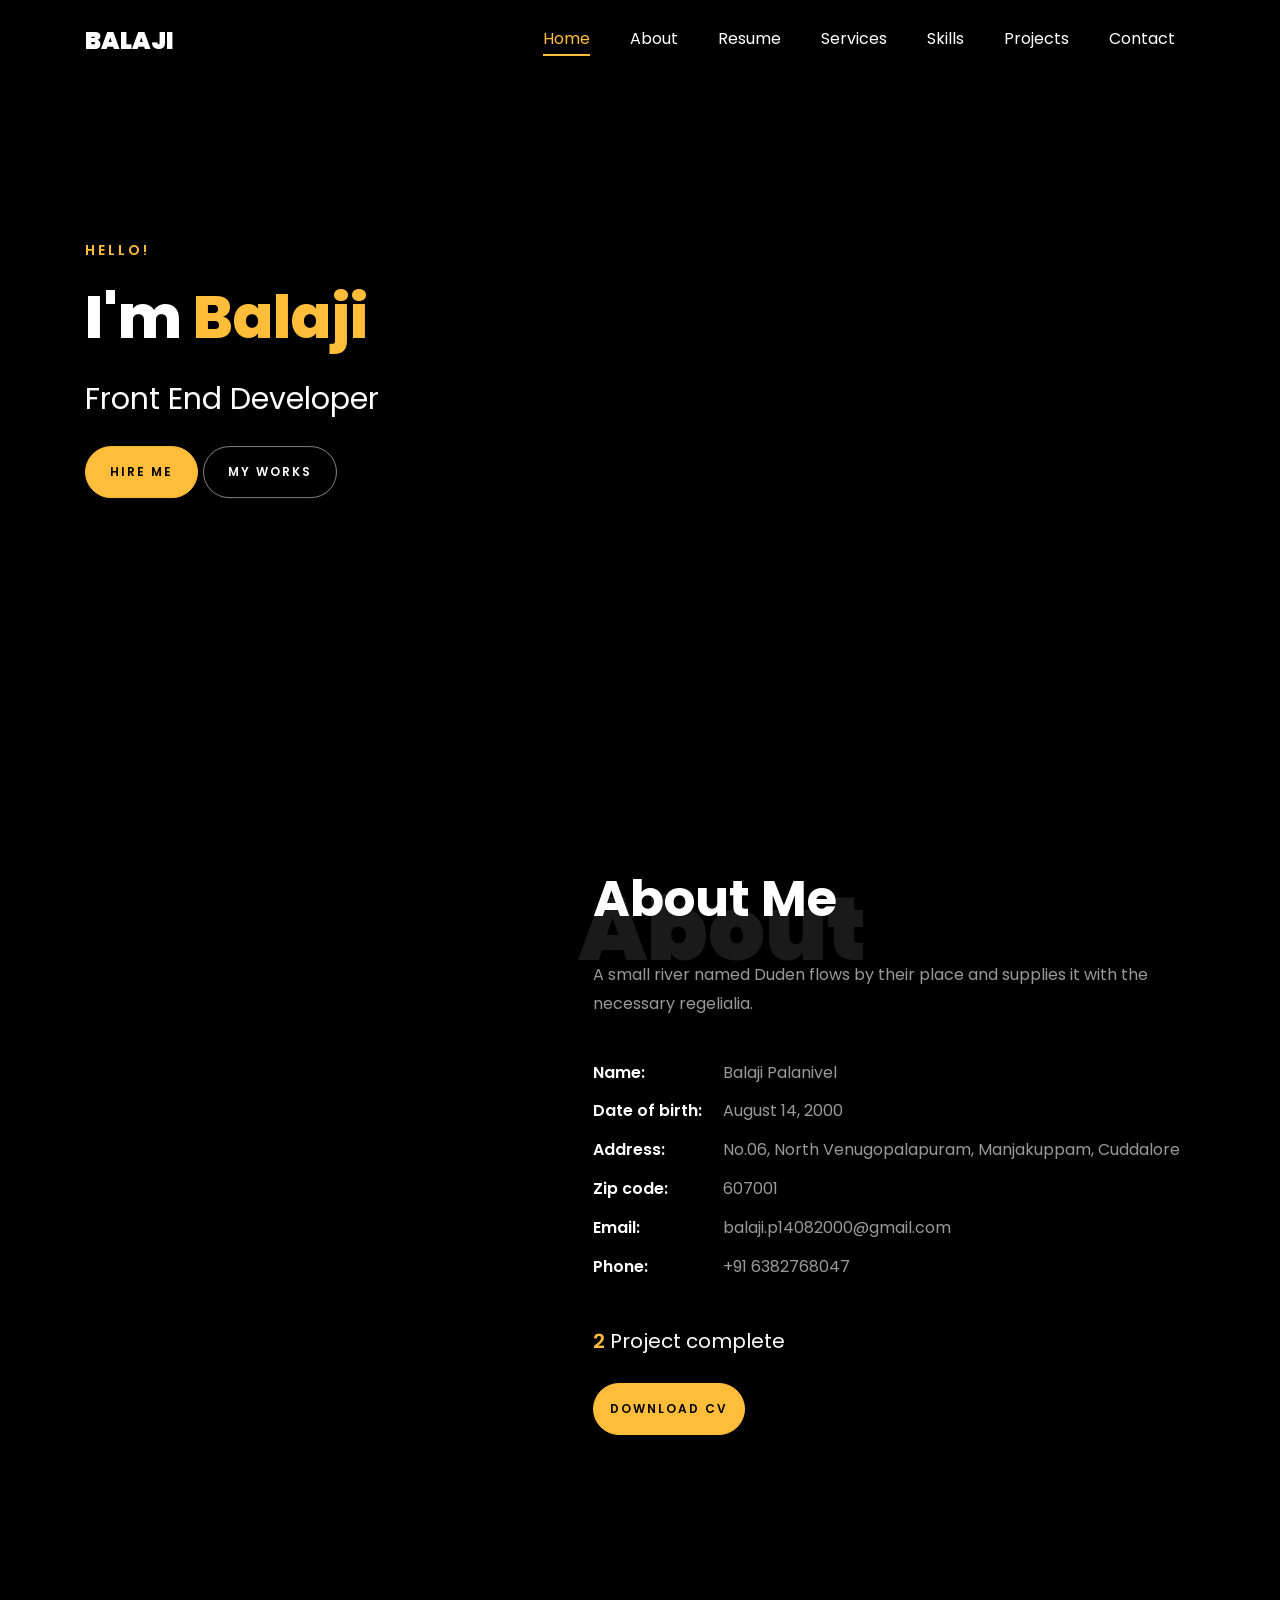
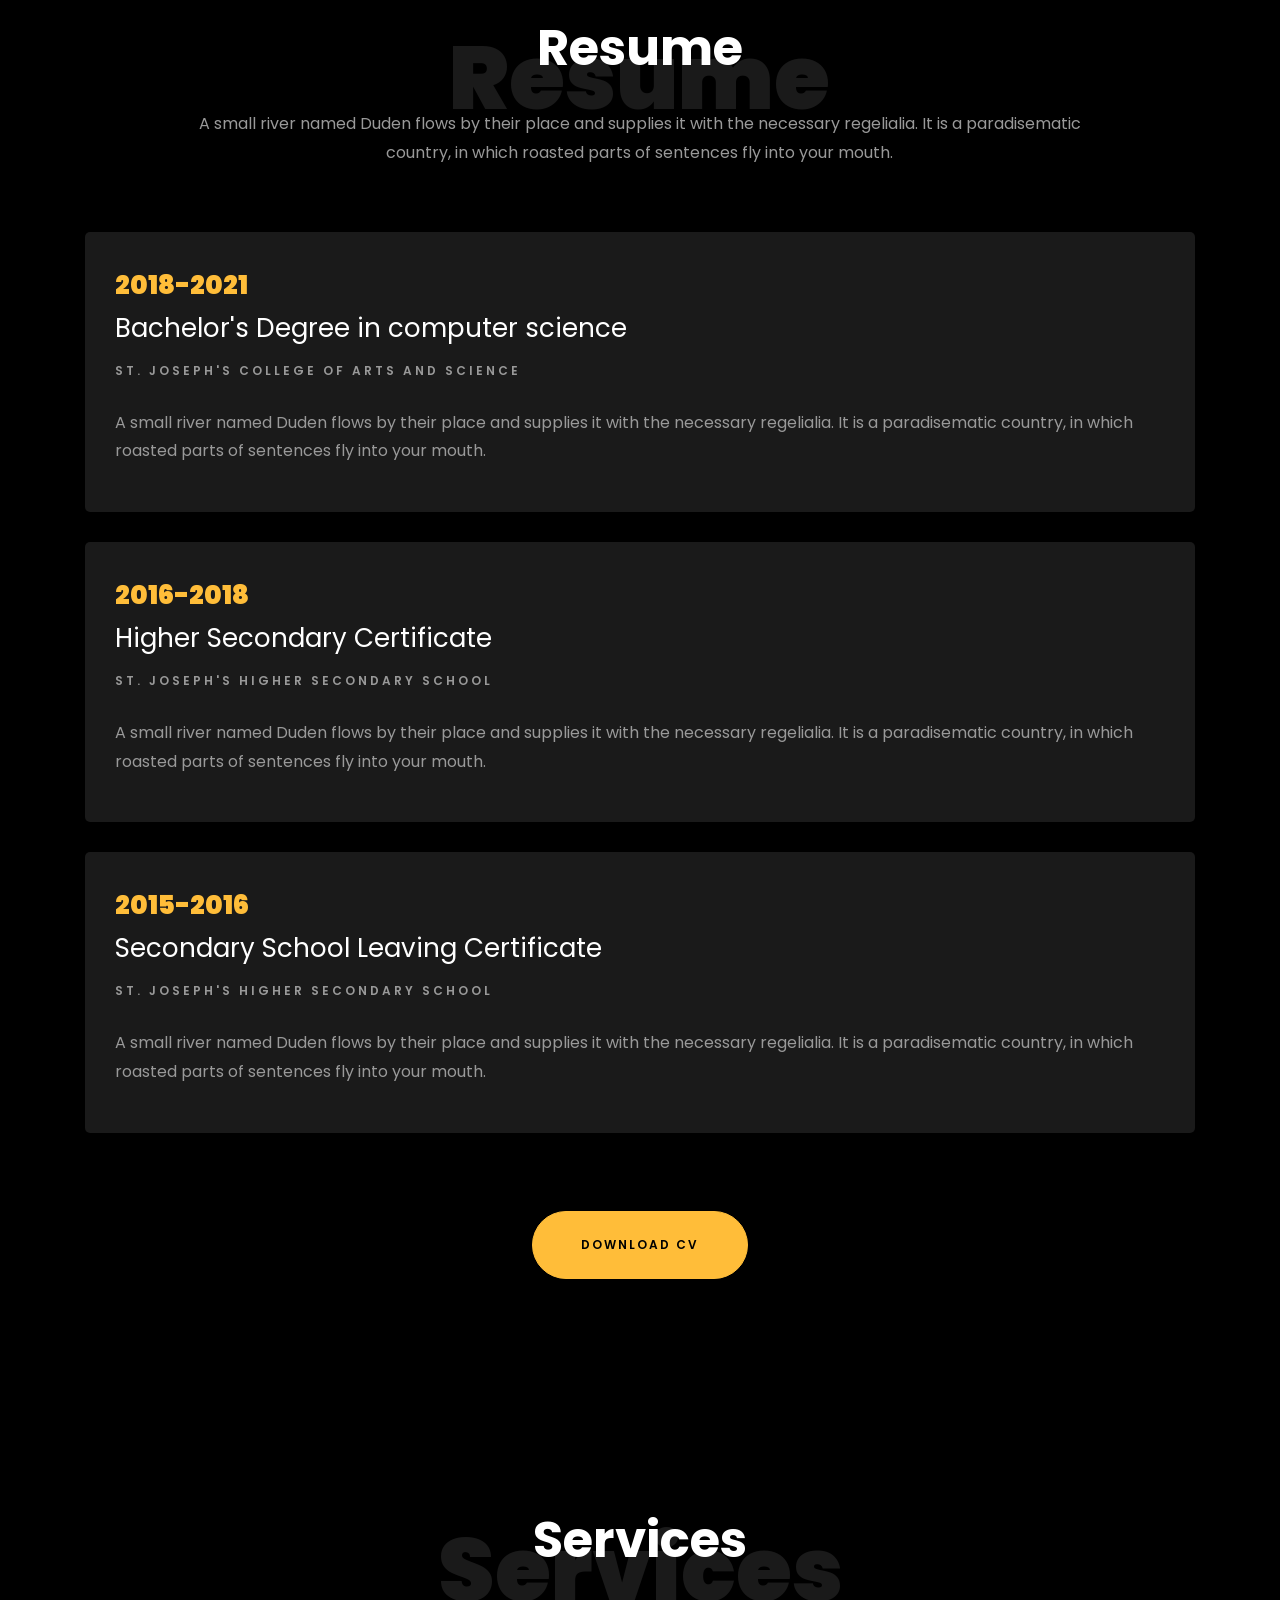
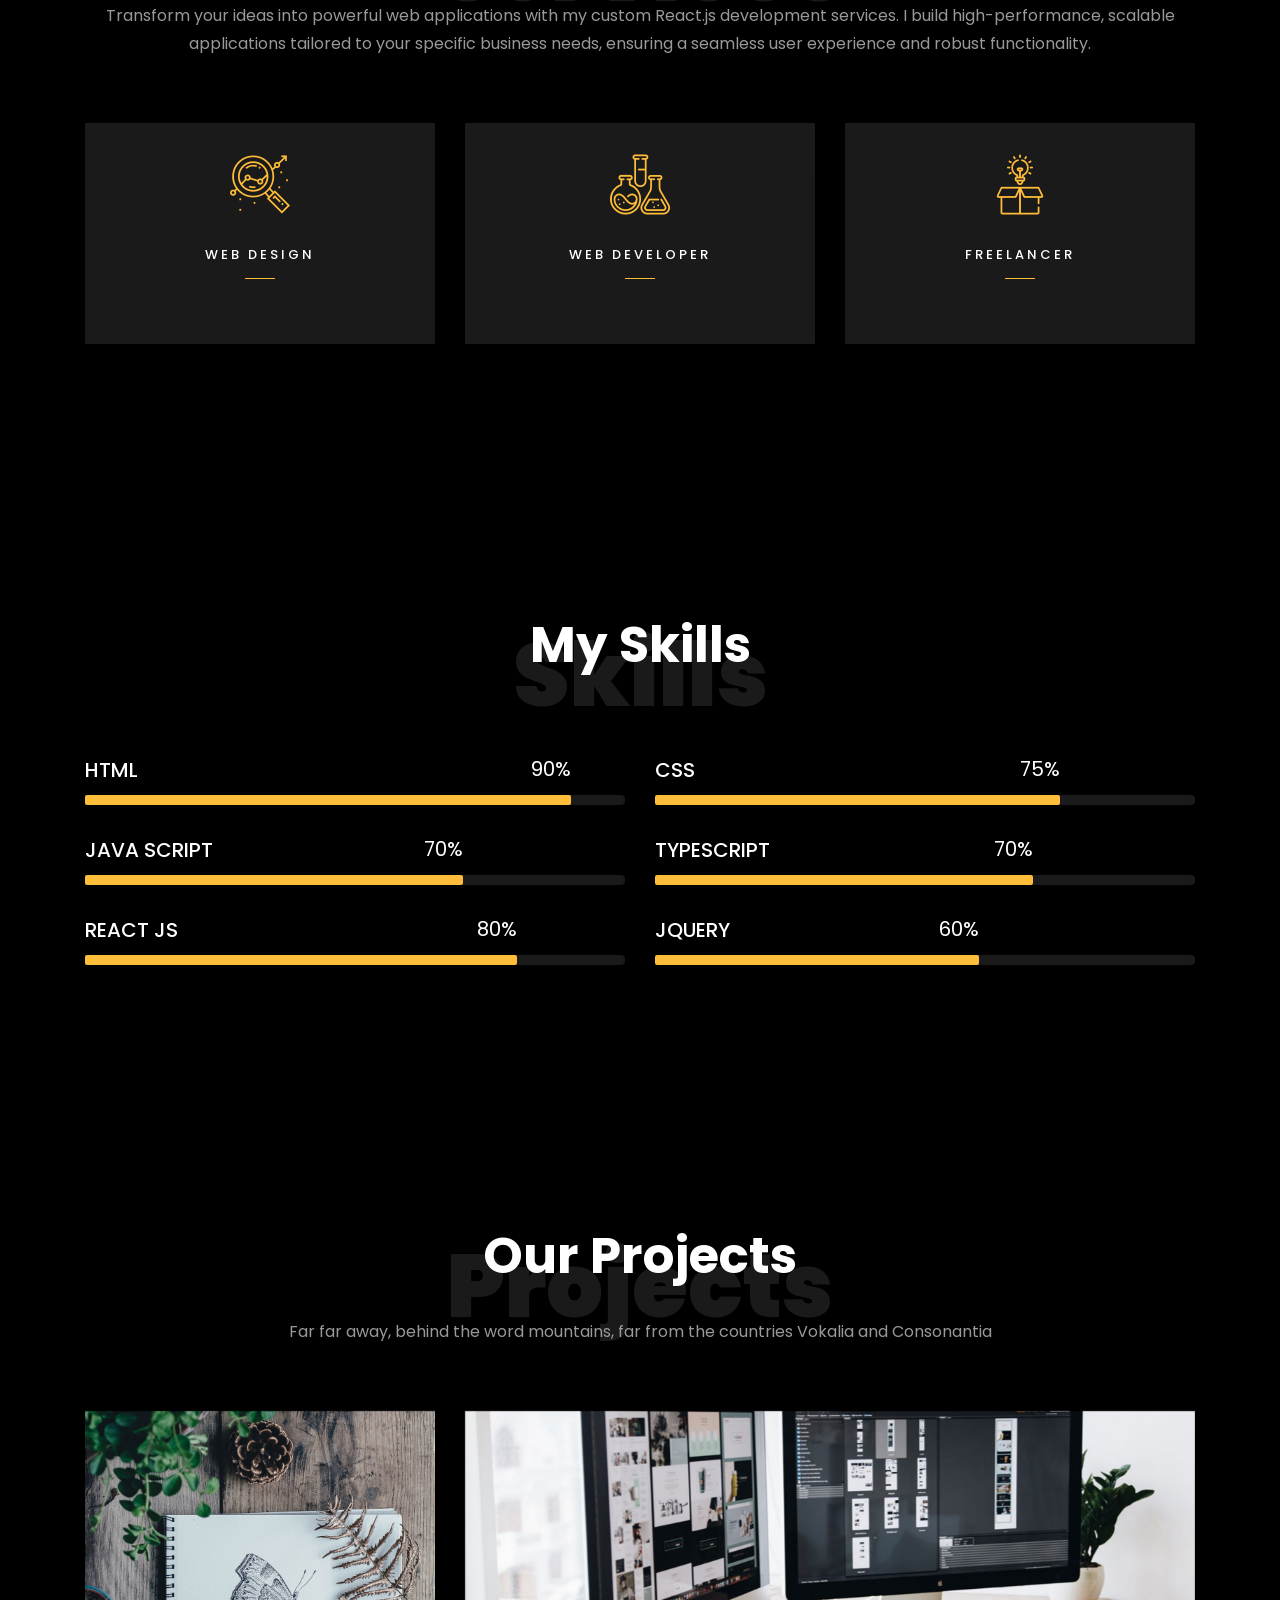
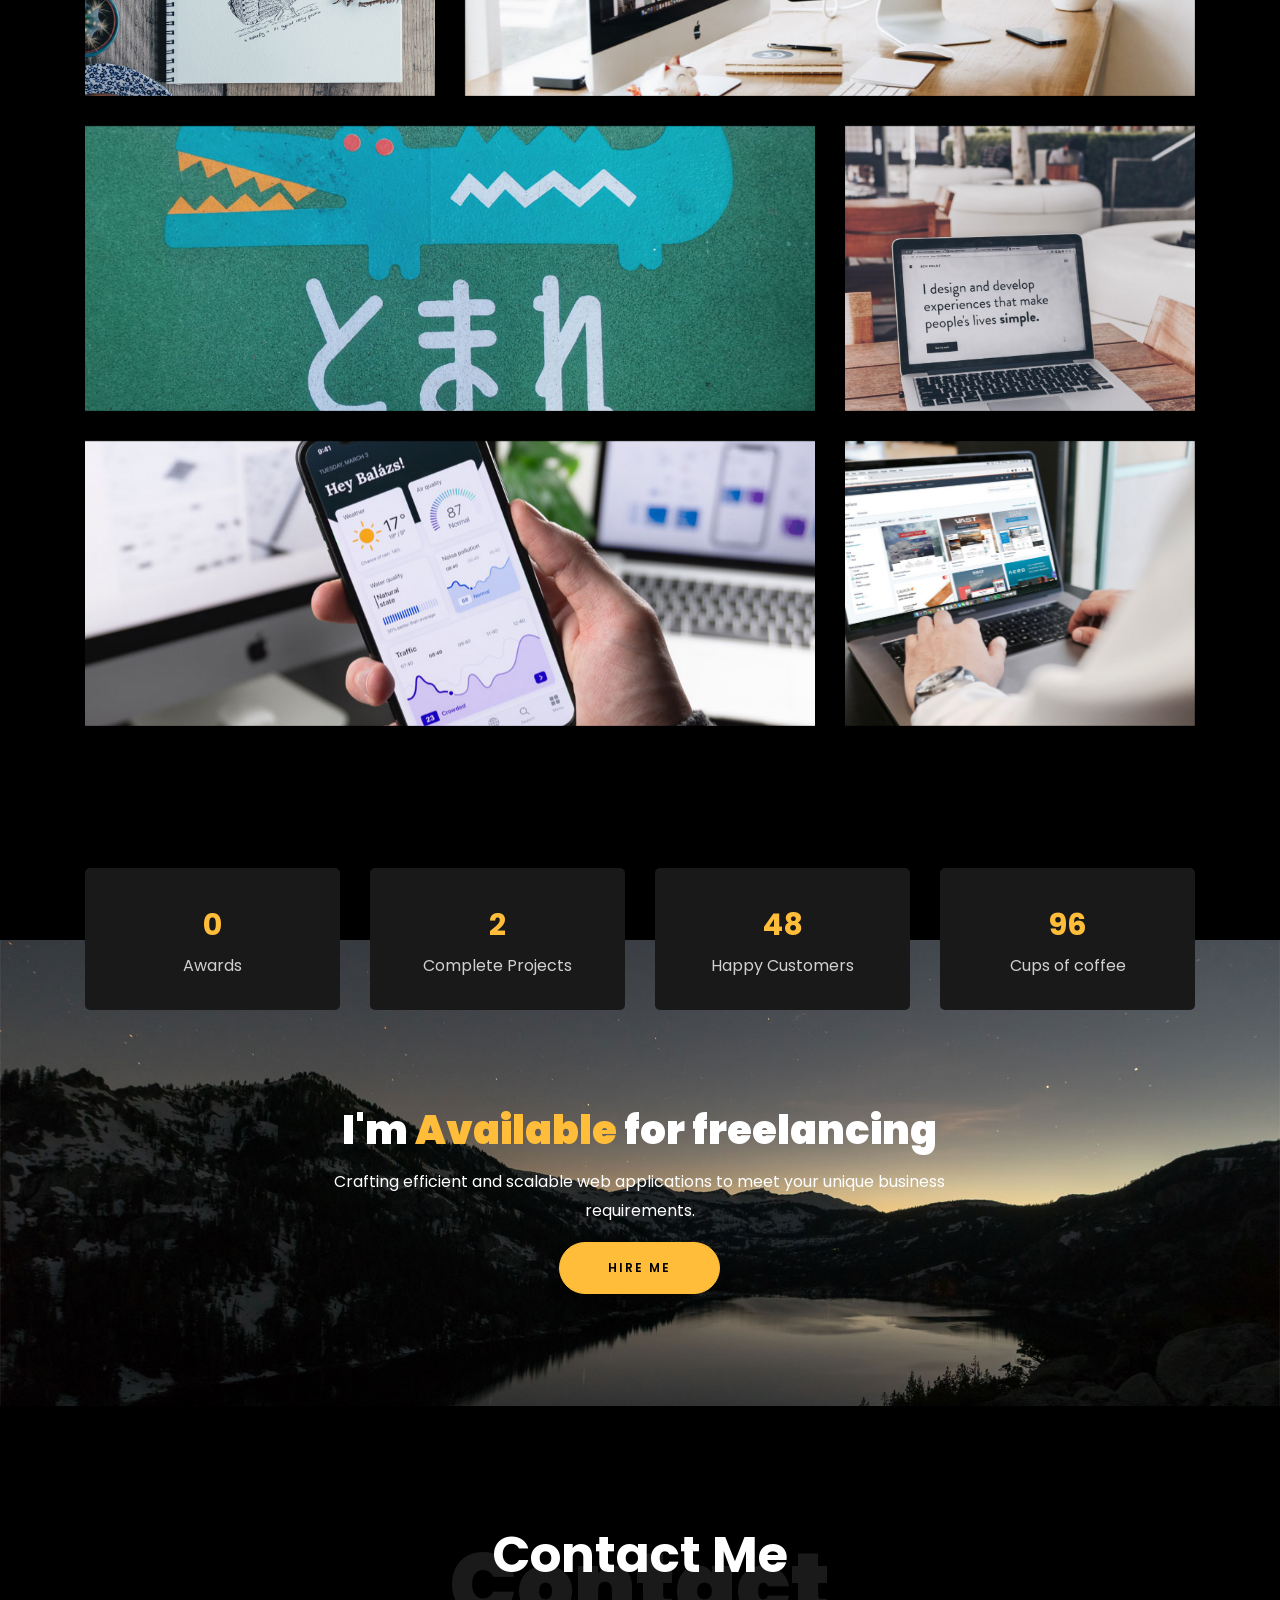
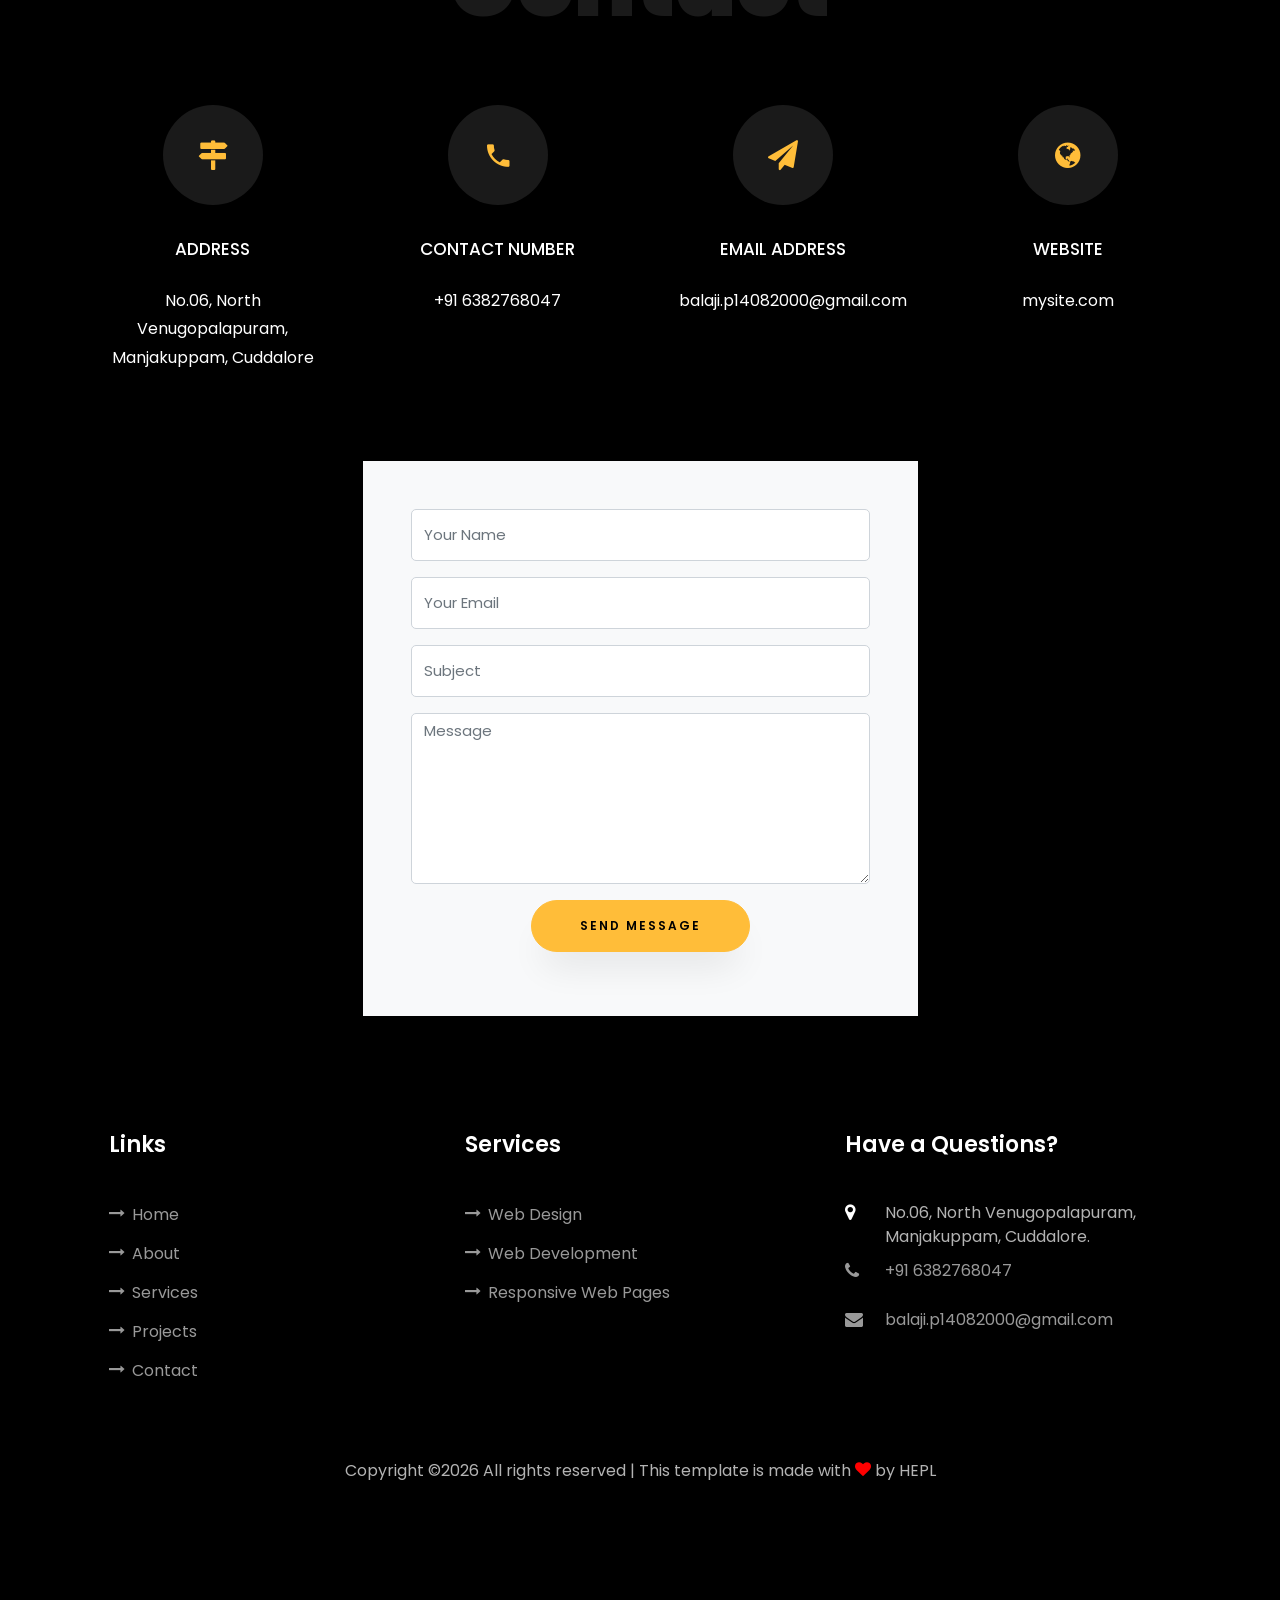
==== index.html @ f0cccc39 "first commit" ====
<!DOCTYPE html>
<html lang="en">
  <head>
    <title>Clark - Free Bootstrap 4 Template by Colorlib</title>
    <meta charset="utf-8">
    <meta name="viewport" content="width=device-width, initial-scale=1, shrink-to-fit=no">
    
    <link href="https://fonts.googleapis.com/css?family=Poppins:100,200,300,400,500,600,700,800,900" rel="stylesheet">

    <link rel="stylesheet" href="css/open-iconic-bootstrap.min.css">
    <link rel="stylesheet" href="css/animate.css">
    
    <link rel="stylesheet" href="css/owl.carousel.min.css">
    <link rel="stylesheet" href="css/owl.theme.default.min.css">
    <link rel="stylesheet" href="css/magnific-popup.css">

    <link rel="stylesheet" href="css/aos.css">

    <link rel="stylesheet" href="css/ionicons.min.css">
    
    <link rel="stylesheet" href="css/flaticon.css">
    <link rel="stylesheet" href="css/icomoon.css">
    <link rel="stylesheet" href="css/style.css">
  </head>
  <body data-spy="scroll" data-target=".site-navbar-target" data-offset="300">
	  
	  
    <nav class="navbar navbar-expand-lg navbar-dark ftco_navbar ftco-navbar-light site-navbar-target" id="ftco-navbar">
	    <div class="container">
	      <a class="navbar-brand" href="index.html">Balaji</a>
	      <button class="navbar-toggler js-fh5co-nav-toggle fh5co-nav-toggle" type="button" data-toggle="collapse" data-target="#ftco-nav" aria-controls="ftco-nav" aria-expanded="false" aria-label="Toggle navigation">
	        <span class="oi oi-menu"></span> Menu
	      </button>

	      <div class="collapse navbar-collapse" id="ftco-nav">
	        <ul class="navbar-nav nav ml-auto">
	          <li class="nav-item"><a href="#home-section" class="nav-link"><span>Home</span></a></li>
	          <li class="nav-item"><a href="#about-section" class="nav-link"><span>About</span></a></li>
	          <li class="nav-item"><a href="#resume-section" class="nav-link"><span>Resume</span></a></li>
	          <li class="nav-item"><a href="#services-section" class="nav-link"><span>Services</span></a></li>
	          <li class="nav-item"><a href="#skills-section" class="nav-link"><span>Skills</span></a></li>
	          <li class="nav-item"><a href="#projects-section" class="nav-link"><span>Projects</span></a></li>
	          <!-- <li class="nav-item"><a href="#blog-section" class="nav-link"><span>My Blog</span></a></li> -->
	          <li class="nav-item"><a href="#contact-section" class="nav-link"><span>Contact</span></a></li>
	        </ul>
	      </div>
	    </div>
	  </nav>
	  <section id="home-section" class="hero">
		  <div class="home-slider  owl-carousel">
	      <div class="slider-item ">
	      	<div class="overlay"></div>
	        <div class="container">
	          <div class="row d-md-flex no-gutters slider-text align-items-end justify-content-end" data-scrollax-parent="true">
	          	<div class="one-third js-fullheight order-md-last img" style="">
	          		<div class="overlay"></div>
	          	</div>
		          <div class="one-forth d-flex  align-items-center ftco-animate" data-scrollax=" properties: { translateY: '70%' }">
		          	<div class="text">
		          		<span class="subheading">Hello!</span>
			            <h1 class="mb-4 mt-3">I'm <span>Balaji</span></h1>
			            <h2 class="mb-4">Front End Developer</h2>
			            <p><a href="#" class="btn btn-primary py-3 px-4">Hire me</a> <a href="#" class="btn btn-white btn-outline-white py-3 px-4">My works</a></p>
		            </div>
		          </div>
	        	</div>
	        </div>
	      </div>

	      <!-- <div class="slider-item">
	      	<div class="overlay"></div>
	        <div class="container">
	          <div class="row d-flex no-gutters slider-text align-items-end justify-content-end" data-scrollax-parent="true">
	          	<div class="one-third js-fullheight order-md-last img" style="background-image:url(images/bg_2.png);">
	          		<div class="overlay"></div>
	          	</div>
		          <div class="one-forth d-flex align-items-center ftco-animate" data-scrollax=" properties: { translateY: '70%' }">
		          	<div class="text">
		          		<span class="subheading">Hello!</span>
			            <h1 class="mb-4 mt-3">I'm a <span>web designer</span> based in London</h1>
			            <p><a href="#" class="btn btn-primary py-3 px-4">Hire me</a> <a href="#" class="btn btn-white btn-outline-white py-3 px-4">My works</a></p>
		            </div>
		          </div>
	        	</div>
	        </div>
	      </div> -->
	    </div>
    </section>

    <section class="ftco-about img ftco-section ftco-no-pb" id="about-section">
    	<div class="container">
    		<div class="row d-flex">
    			<div class="col-md-6 col-lg-5 d-flex">
    				<div class="img-about img d-flex align-items-stretch">
    					<div class="overlay"></div>
	    				<div class="img d-flex align-self-stretch align-items-center" style="">
	    				</div>
    				</div>
    			</div>
    			<div class="col-md-6 col-lg-7 pl-lg-5 pb-5">
    				<div class="row justify-content-start pb-3">
		          <div class="col-md-12 heading-section ftco-animate">
		          	<h1 class="big">About</h1>
		            <h2 class="mb-4">About Me</h2>
		            <p>A small river named Duden flows by their place and supplies it with the necessary regelialia.</p>
		            <ul class="about-info mt-4 px-md-0 px-2">
		            	<li class="d-flex"><span>Name:</span> <span>Balaji Palanivel</span></li>
		            	<li class="d-flex"><span>Date of birth:</span> <span>August 14, 2000</span></li>
		            	<li class="d-flex"><span>Address:</span> <span>No.06, North Venugopalapuram, Manjakuppam, Cuddalore</span></li>
		            	<li class="d-flex"><span>Zip code:</span> <span>607001</span></li>
		            	<li class="d-flex"><span>Email:</span> <span>balaji.p14082000@gmail.com</span></li>
		            	<li class="d-flex"><span>Phone: </span> <span>+91 6382768047</span></li>
		            </ul>
		          </div>
		        </div>
	          <div class="counter-wrap ftco-animate d-flex mt-md-3">
              <div class="text">
              	<p class="mb-4">
	                <span class="number" data-number="5">0</span>
	                <span>Project complete</span>
                </p>
                <p><a href="public/resume.pdf" download class="btn btn-primary py-3 px-3">Download CV</a></p>
              </div>
	          </div>
	        </div>
        </div>
    	</div>
    </section>

    <section class="ftco-section ftco-no-pb" id="resume-section">
    	<div class="container">
    		<div class="row justify-content-center pb-5">
          <div class="col-md-10 heading-section text-center ftco-animate">
          	<h1 class="big big-2">Resume</h1>
            <h2 class="mb-4">Resume</h2>
            <p>A small river named Duden flows by their place and supplies it with the necessary regelialia. It is a paradisematic country, in which roasted parts of sentences fly into your mouth.</p>
          </div>
        </div>
    		<div class="row">
    			<div class="col-md-12">
    				<div class="resume-wrap ftco-animate">
    					<span class="date">2018-2021</span>
    					<h2>Bachelor's Degree in computer science</h2>
    					<span class="position">St. Joseph's College of Arts and Science</span>
    					<p class="mt-4">A small river named Duden flows by their place and supplies it with the necessary regelialia. It is a paradisematic country, in which roasted parts of sentences fly into your mouth.</p>
    				</div>
    				<div class="resume-wrap ftco-animate">
    					<span class="date">2016-2018</span>
    					<h2>Higher Secondary Certificate</h2>
    					<span class="position">St. Joseph's Higher Secondary School</span>
    					<p class="mt-4">A small river named Duden flows by their place and supplies it with the necessary regelialia. It is a paradisematic country, in which roasted parts of sentences fly into your mouth.</p>
    				</div>
    				<div class="resume-wrap ftco-animate">
    					<span class="date">2015-2016</span>
    					<h2>Secondary School Leaving Certificate</h2>
    					<span class="position">St. Joseph's Higher Secondary School</span>
    					<p class="mt-4">A small river named Duden flows by their place and supplies it with the necessary regelialia. It is a paradisematic country, in which roasted parts of sentences fly into your mouth.</p>
    				</div>
    			</div>
			</div>
    		
    		<div class="row justify-content-center mt-5">
    			<div class="col-md-6 text-center ftco-animate">
    				<p><a href="../public/resume.pdf" class="btn btn-primary py-4 px-5">Download CV</a></p>
    			</div>
    		</div>
    	</div>
    </section>

    <section class="ftco-section" id="services-section">
    	<div class="container">
    		<div class="row justify-content-center py-5 mt-5">
          <div class="col-md-12 heading-section text-center ftco-animate">
          	<h1 class="big big-2">Services</h1>
            <h2 class="mb-4">Services</h2>
            <p>Transform your ideas into powerful web applications with my custom React.js development services. I build high-performance, scalable applications tailored to your specific business needs, ensuring a seamless user experience and robust functionality.</p>
          </div>
        </div>
    		<div class="row">
					<div class="col-md-4 text-center d-flex ftco-animate">
						<a href="#" class="services-1">
							<span class="icon">
								<i class="flaticon-analysis"></i>
							</span>
							<div class="desc">
								<h3 class="mb-5">Web Design</h3>
							</div>
						</a>
					</div>
					<div class="col-md-4 text-center d-flex ftco-animate">
						<a href="#" class="services-1">
							<span class="icon">
								<i class="flaticon-flasks"></i>
							</span>
							<div class="desc">
								<h3 class="mb-5">Web Developer</h3>
							</div>
						</a>
					</div>
					<div class="col-md-4 text-center d-flex ftco-animate">
						<a href="#" class="services-1">
							<span class="icon">
								<i class="flaticon-ideas"></i>
							</span>
							<div class="desc">
								<h3 class="mb-5">Freelancer</h3>
							</div>
						</a>
					</div>

					
				</div>
    	</div>
    </section>

		
		<section class="ftco-section" id="skills-section">
			<div class="container">
				<div class="row justify-content-center pb-5">
          <div class="col-md-12 heading-section text-center ftco-animate">
          	<h1 class="big big-2">Skills</h1>
            <h2 class="mb-4">My Skills</h2>
          </div>
        </div>
				<div class="row">
					<div class="col-md-6 animate-box">
						<div class="progress-wrap ftco-animate">
							<h3>HTML</h3>
							<div class="progress">
							 	<div class="progress-bar color-1" role="progressbar" aria-valuenow="90"
							  	aria-valuemin="0" aria-valuemax="100" style="width:90%">
							    <span>90%</span>
							  	</div>
							</div>
						</div>
					</div>
					<div class="col-md-6 animate-box">
						<div class="progress-wrap ftco-animate">
							<h3>CSS</h3>
							<div class="progress">
							 	<div class="progress-bar color-2" role="progressbar" aria-valuenow="75"
							  	aria-valuemin="0" aria-valuemax="100" style="width:75%">
							    <span>75%</span>
							  	</div>
							</div>
						</div>
					</div>
					<div class="col-md-6 animate-box">
						<div class="progress-wrap ftco-animate">
							<h3>JAVA SCRIPT</h3>
							<div class="progress">
							 	<div class="progress-bar color-3" role="progressbar" aria-valuenow="70"
							  	aria-valuemin="0" aria-valuemax="100" style="width:70%">
							    <span>70%</span>
							  	</div>
							</div>
						</div>
					</div>
					<div class="col-md-6 animate-box">
						<div class="progress-wrap ftco-animate">
							<h3>TYPESCRIPT</h3>
							<div class="progress">
							 	<div class="progress-bar color-4" role="progressbar" aria-valuenow="70"
							  	aria-valuemin="0" aria-valuemax="100" style="width:70%">
							    <span>70%</span>
							  	</div>
							</div>
						</div>
					</div>
					<div class="col-md-6 animate-box">
						<div class="progress-wrap ftco-animate">
							<h3>REACT JS</h3>
							<div class="progress">
							 	<div class="progress-bar color-5" role="progressbar" aria-valuenow="80"
							  	aria-valuemin="0" aria-valuemax="100" style="width:80%">
							    <span>80%</span>
							  	</div>
							</div>
						</div>
					</div>
					<div class="col-md-6 animate-box">
						<div class="progress-wrap ftco-animate">
							<h3>JQUERY</h3>
							<div class="progress">
							 	<div class="progress-bar color-6" role="progressbar" aria-valuenow="60"
							  	aria-valuemin="0" aria-valuemax="100" style="width:60%">
							    <span>60%</span>
							  	</div>
							</div>
						</div>
					</div>
				</div>
			</div>
		</section>
 

    <section class="ftco-section ftco-project" id="projects-section">
    	<div class="container">
    		<div class="row justify-content-center pb-5">
          <div class="col-md-12 heading-section text-center ftco-animate">
          	<h1 class="big big-2">Projects</h1>
            <h2 class="mb-4">Our Projects</h2>
            <p>Far far away, behind the word mountains, far from the countries Vokalia and Consonantia</p>
          </div>
        </div>
    		<div class="row">
    			<div class="col-md-4">
    				<div class="project img ftco-animate d-flex justify-content-center align-items-center" style="background-image: url(images/project-4.jpg);">
    					<div class="overlay"></div>
	    				<div class="text text-center p-4">
	    					<h3><a href="#">SOP</a></h3>
	    					<span>Web Design</span>
	    				</div>
    				</div>
  				</div>
  				<div class="col-md-8">
    				<div class="project img ftco-animate d-flex justify-content-center align-items-center" style="background-image: url(images/project-5.jpg);">
    					<div class="overlay"></div>
	    				<div class="text text-center p-4">
	    					<h3><a href="#">Meeting Agenda</a></h3>
	    					<span>Web Design</span>
	    				</div>
    				</div>
  				</div>

    			<div class="col-md-8">
    				<div class="project img ftco-animate d-flex justify-content-center align-items-center" style="background-image: url(images/project-1.jpg);">
    					<div class="overlay"></div>
	    				<div class="text text-center p-4">
	    					<h3><a href="#">CK Bakery</a></h3>
	    					<span>Web Design</span>
	    				</div>
    				</div>

    				<div class="project img ftco-animate d-flex justify-content-center align-items-center" style="background-image: url(images/project-6.jpg);">
    					<div class="overlay"></div>
	    				<div class="text text-center p-4">
	    					<h3><a href="#">Digital Agreements</a></h3>
	    					<span>Web Design</span>
	    				</div>
    				</div>
    			</div>
    			<div class="col-md-4">
    				<div class="row">
    					<div class="col-md-12">
		    				<div class="project img ftco-animate d-flex justify-content-center align-items-center" style="background-image: url(images/project-2.jpg);">
		    					<div class="overlay"></div>
			    				<div class="text text-center p-4">
			    					<h3><a href="#">Branding &amp; Illustration Design</a></h3>
			    					<span>Web Design</span>
			    				</div>
		    				</div>
	    				</div>
	    				<div class="col-md-12">
		    				<div class="project img ftco-animate d-flex justify-content-center align-items-center" style="background-image: url(images/project-3.jpg);">
		    					<div class="overlay"></div>
			    				<div class="text text-center p-4">
			    					<h3><a href="#">PMO</a></h3>
			    					<span>Web Design</span>
			    				</div>
		    				</div>
	    				</div>
    				</div>
    			</div>
    		</div>
    	</div>
    </section>


    <!-- <section class="ftco-section" id="blog-section">
      <div class="container">
        <div class="row justify-content-center mb-5 pb-5">
          <div class="col-md-7 heading-section text-center ftco-animate">
            <h1 class="big big-2">Blog</h1>
            <h2 class="mb-4">Our Blog</h2>
            <p>Far far away, behind the word mountains, far from the countries Vokalia and Consonantia</p>
          </div>
        </div>
        <div class="row d-flex">
          <div class="col-md-4 d-flex ftco-animate">
          	<div class="blog-entry justify-content-end">
              <a href="single.html" class="block-20" style="background-image: url('images/image_1.jpg');">
              </a>
              <div class="text mt-3 float-right d-block">
              	<div class="d-flex align-items-center mb-3 meta">
	                <p class="mb-0">
	                	<span class="mr-2">June 21, 2019</span>
	                	<a href="#" class="mr-2">Admin</a>
	                	<a href="#" class="meta-chat"><span class="icon-chat"></span> 3</a>
	                </p>
                </div>
                <h3 class="heading"><a href="single.html">Why Lead Generation is Key for Business Growth</a></h3>
                <p>A small river named Duden flows by their place and supplies it with the necessary regelialia.</p>
              </div>
            </div>
          </div>
          <div class="col-md-4 d-flex ftco-animate">
          	<div class="blog-entry justify-content-end">
              <a href="single.html" class="block-20" style="background-image: url('images/image_2.jpg');">
              </a>
              <div class="text mt-3 float-right d-block">
              	<div class="d-flex align-items-center mb-3 meta">
	                <p class="mb-0">
	                	<span class="mr-2">June 21, 2019</span>
	                	<a href="#" class="mr-2">Admin</a>
	                	<a href="#" class="meta-chat"><span class="icon-chat"></span> 3</a>
	                </p>
                </div>
                <h3 class="heading"><a href="single.html">Why Lead Generation is Key for Business Growth</a></h3>
                <p>A small river named Duden flows by their place and supplies it with the necessary regelialia.</p>
              </div>
            </div>
          </div>
          <div class="col-md-4 d-flex ftco-animate">
          	<div class="blog-entry">
              <a href="single.html" class="block-20" style="background-image: url('images/image_3.jpg');">
              </a>
              <div class="text mt-3 float-right d-block">
              	<div class="d-flex align-items-center mb-3 meta">
	                <p class="mb-0">
	                	<span class="mr-2">June 21, 2019</span>
	                	<a href="#" class="mr-2">Admin</a>
	                	<a href="#" class="meta-chat"><span class="icon-chat"></span> 3</a>
	                </p>
                </div>
                <h3 class="heading"><a href="single.html">Why Lead Generation is Key for Business Growth</a></h3>
                <p>A small river named Duden flows by their place and supplies it with the necessary regelialia.</p>
              </div>
            </div>
          </div>
        </div>
      </div>
    </section> -->

    <section class="ftco-section ftco-no-pt ftco-no-pb ftco-counter img" id="section-counter">
    	<div class="container">
				<div class="row d-md-flex align-items-center">
          <div class="col-md d-flex justify-content-center counter-wrap ftco-animate">
            <div class="block-18">
              <div class="text">
                <strong class="number" data-number="1">0</strong>
                <span>Awards</span>
              </div>
            </div>
          </div>
          <div class="col-md d-flex justify-content-center counter-wrap ftco-animate">
            <div class="block-18">
              <div class="text">
                <strong class="number" data-number="6">0</strong>
                <span>Complete Projects</span>
              </div>
            </div>
          </div>
          <div class="col-md d-flex justify-content-center counter-wrap ftco-animate">
            <div class="block-18">
              <div class="text">
                <strong class="number" data-number="100">0</strong>
                <span>Happy Customers</span>
              </div>
            </div>
          </div>
          <div class="col-md d-flex justify-content-center counter-wrap ftco-animate">
            <div class="block-18">
              <div class="text">
                <strong class="number" data-number="200">0</strong>
                <span>Cups of coffee</span>
              </div>
            </div>
          </div>
        </div>
      </div>
    </section>

    <section class="ftco-section ftco-hireme img margin-top" style="background-image: url(images/bg_1.jpg)">
			<div class="container">
				<div class="row justify-content-center">
					<div class="col-md-7 ftco-animate text-center txt_whit">
						<h2>I'm <span>Available</span> for freelancing</h2>
						<p>Crafting efficient and scalable web applications to meet your unique business requirements.</p>
						<p class="mb-0"><a href="#" class="btn btn-primary py-3 px-5">Hire me</a></p>
					</div>
				</div>
			</div>
		</section>

    <section class="ftco-section contact-section ftco-no-pb" id="contact-section">
      <div class="container">
      	<div class="row justify-content-center mb-5 pb-3">
          <div class="col-md-7 heading-section text-center ftco-animate">
            <h1 class="big big-2">Contact</h1>
            <h2 class="mb-4">Contact Me</h2>
          </div>
        </div>

        <div class="row d-flex contact-info mb-5">
          <div class="col-md-6 col-lg-3 d-flex ftco-animate">
          	<div class="align-self-stretch box p-4 text-center txt_whit">
          		<div class="icon d-flex align-items-center justify-content-center">
          			<span class="icon-map-signs"></span>
          		</div>
          		<h3 class="mb-4">Address</h3>
	            <p>No.06, North Venugopalapuram, Manjakuppam, Cuddalore</p>
	          </div>
          </div>
          <div class="col-md-6 col-lg-3 d-flex ftco-animate">
          	<div class="align-self-stretch box p-4 text-center">
          		<div class="icon d-flex align-items-center justify-content-center">
          			<span class="icon-phone2"></span>
          		</div>
          		<h3 class="mb-4">Contact Number</h3>
	            <p><a href="tel://1234567920">+91 6382768047</a></p>
	          </div>
          </div>
          <div class="col-md-6 col-lg-3 d-flex ftco-animate">
          	<div class="align-self-stretch box p-4 text-center">
          		<div class="icon d-flex align-items-center justify-content-center">
          			<span class="icon-paper-plane"></span>
          		</div>
          		<h3 class="mb-4">Email Address</h3>
	            <p><a href="mailto:info@yoursite.com">balaji.p14082000@gmail.com</a></p>
	          </div>
          </div>
          <div class="col-md-6 col-lg-3 d-flex ftco-animate">
          	<div class="align-self-stretch box p-4 text-center">
          		<div class="icon d-flex align-items-center justify-content-center">
          			<span class="icon-globe"></span>
          		</div>
          		<h3 class="mb-4">Website</h3>
	            <p><a href="#">mysite.com</a></p>
	          </div>
          </div>
        </div>

        <div class="row no-gutters block-9 justify-content-center">
          <div class="col-md-6 order-md-last d-flex">
            <form action="#" class="bg-light p-4 p-md-5 contact-form">
              <div class="form-group">
                <input type="text" class="form-control" placeholder="Your Name">
              </div>
              <div class="form-group">
                <input type="text" class="form-control" placeholder="Your Email">
              </div>
              <div class="form-group">
                <input type="text" class="form-control" placeholder="Subject">
              </div>
              <div class="form-group">
                <textarea name="" id="" cols="30" rows="7" class="form-control" placeholder="Message"></textarea>
              </div>
              <div class="form-group text-center">
                <input type="submit" value="Send Message" class="btn btn-primary py-3 px-5">
              </div>
            </form>
          
          </div>

        </div>
      </div>
    </section>
		

    <footer class="ftco-footer ftco-section">
      <div class="container">
        <div class="row mb-5">
        
          <div class="col-md">
            <div class="ftco-footer-widget mb-4 ml-md-4">
              <h2 class="ftco-heading-2">Links</h2>
              <ul class="list-unstyled">
                <li><a href="#home-section"><span class="icon-long-arrow-right mr-2"></span>Home</a></li>
                <li><a href="#about-section" ><span class="icon-long-arrow-right mr-2"></span>About</a></li>
                <li><a href="#services-section"><span class="icon-long-arrow-right mr-2"></span>Services</a></li>
                <li><a href="#projects-section"><span class="icon-long-arrow-right mr-2"></span>Projects</a></li>
                <li><a href="#contact-section"><span class="icon-long-arrow-right mr-2"></span>Contact</a></li>
              </ul>
            </div>
          </div>
          <div class="col-md">
             <div class="ftco-footer-widget mb-4">
              <h2 class="ftco-heading-2">Services</h2>
              <ul class="list-unstyled">
                <li><a href="#"><span class="icon-long-arrow-right mr-2"></span>Web Design</a></li>
                <li><a href="#"><span class="icon-long-arrow-right mr-2"></span>Web Development</a></li>
                <li><a href="#"><span class="icon-long-arrow-right mr-2"></span>Responsive Web Pages</a></li>
              </ul>
            </div>
          </div>
          <div class="col-md">
            <div class="ftco-footer-widget mb-4">
            	<h2 class="ftco-heading-2">Have a Questions?</h2>
            	<div class="block-23 mb-3">
	              <ul>
	                <li><span class="icon icon-map-marker"></span><span class="text">No.06, North Venugopalapuram, Manjakuppam, Cuddalore.</span></li>
	                <li><a href="#"><span class="icon icon-phone"></span><span class="text">+91 6382768047</span></a></li>
	                <li><a href="#"><span class="icon icon-envelope"></span><span class="text">balaji.p14082000@gmail.com</span></a></li>
	              </ul>
	            </div>
            </div>
          </div>
        </div>
        <div class="row">
          <div class="col-md-12 text-center">

            <p><!-- Link back to Colorlib can't be removed. Template is licensed under CC BY 3.0. -->
  Copyright &copy;<script>document.write(new Date().getFullYear());</script> All rights reserved | This template is made with <i class="icon-heart color-danger" aria-hidden="true"></i> by <span>HEPL</span>
  <!-- Link back to Colorlib can't be removed. Template is licensed under CC BY 3.0. --></p>
          </div>
        </div>
      </div>
    </footer>
    
  

  <!-- loader -->
  <div id="ftco-loader" class="show fullscreen"><svg class="circular" width="48px" height="48px"><circle class="path-bg" cx="24" cy="24" r="22" fill="none" stroke-width="4" stroke="#eeeeee"/><circle class="path" cx="24" cy="24" r="22" fill="none" stroke-width="4" stroke-miterlimit="10" stroke="#F96D00"/></svg></div>


  <script src="js/jquery.min.js"></script>
  <script src="js/jquery-migrate-3.0.1.min.js"></script>
  <script src="js/popper.min.js"></script>
  <script src="js/bootstrap.min.js"></script>
  <script src="js/jquery.easing.1.3.js"></script>
  <script src="js/jquery.waypoints.min.js"></script>
  <script src="js/jquery.stellar.min.js"></script>
  <script src="js/owl.carousel.min.js"></script>
  <script src="js/jquery.magnific-popup.min.js"></script>
  <script src="js/aos.js"></script>
  <script src="js/jquery.animateNumber.min.js"></script>
  <script src="js/scrollax.min.js"></script>
  
  <script src="js/main.js"></script>
    
  </body>
</html>
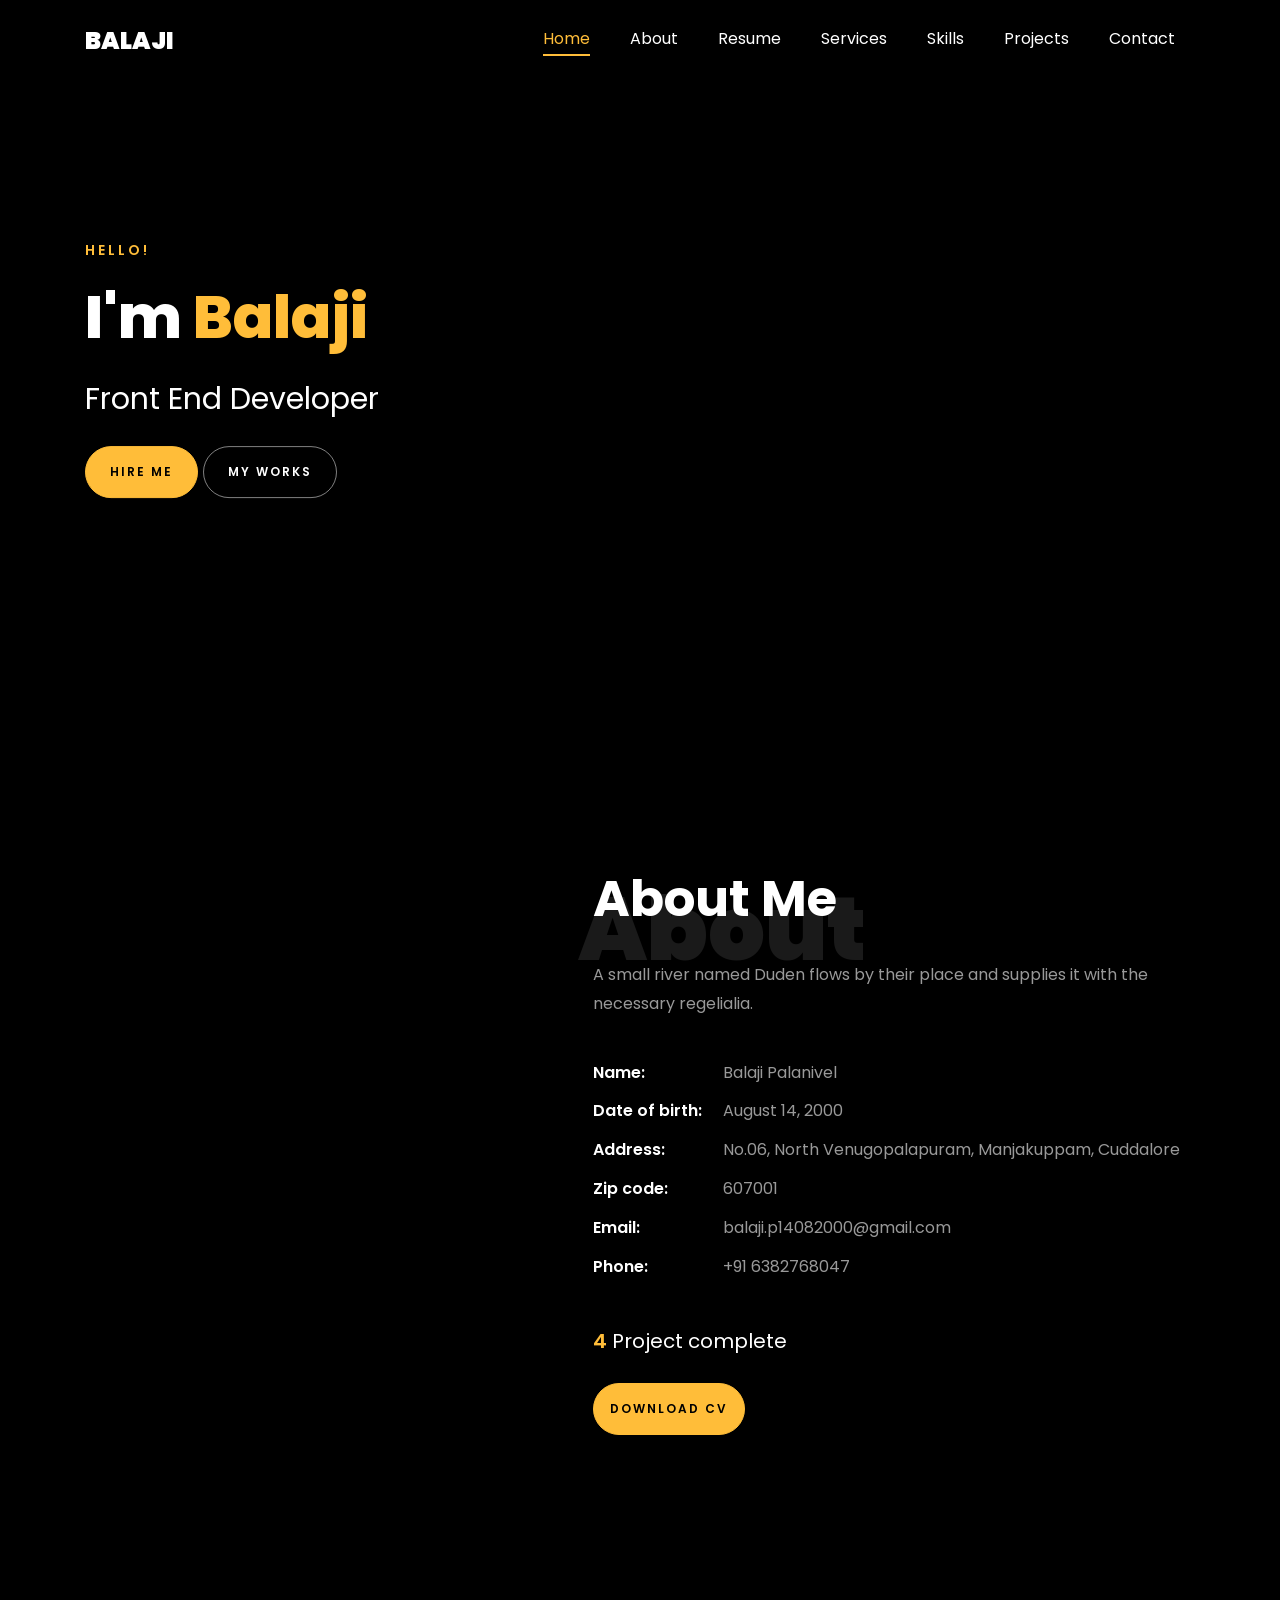
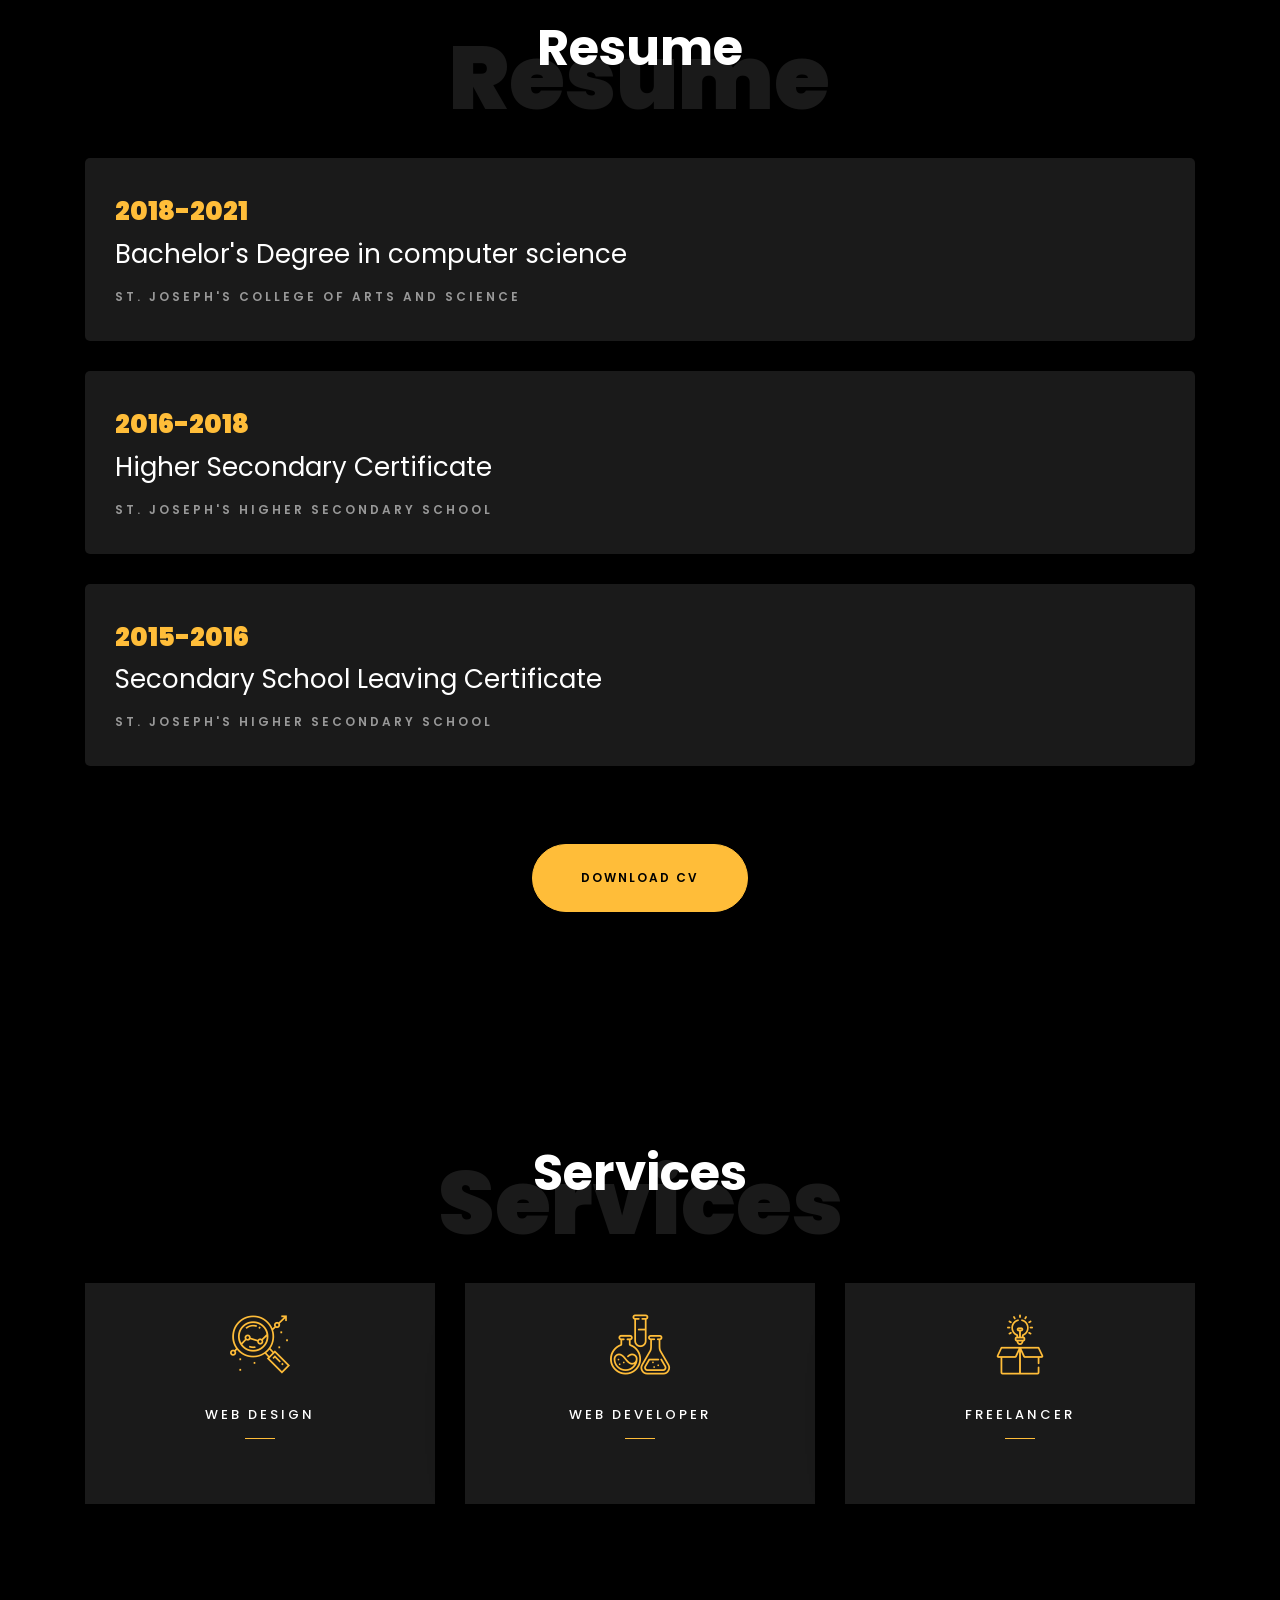
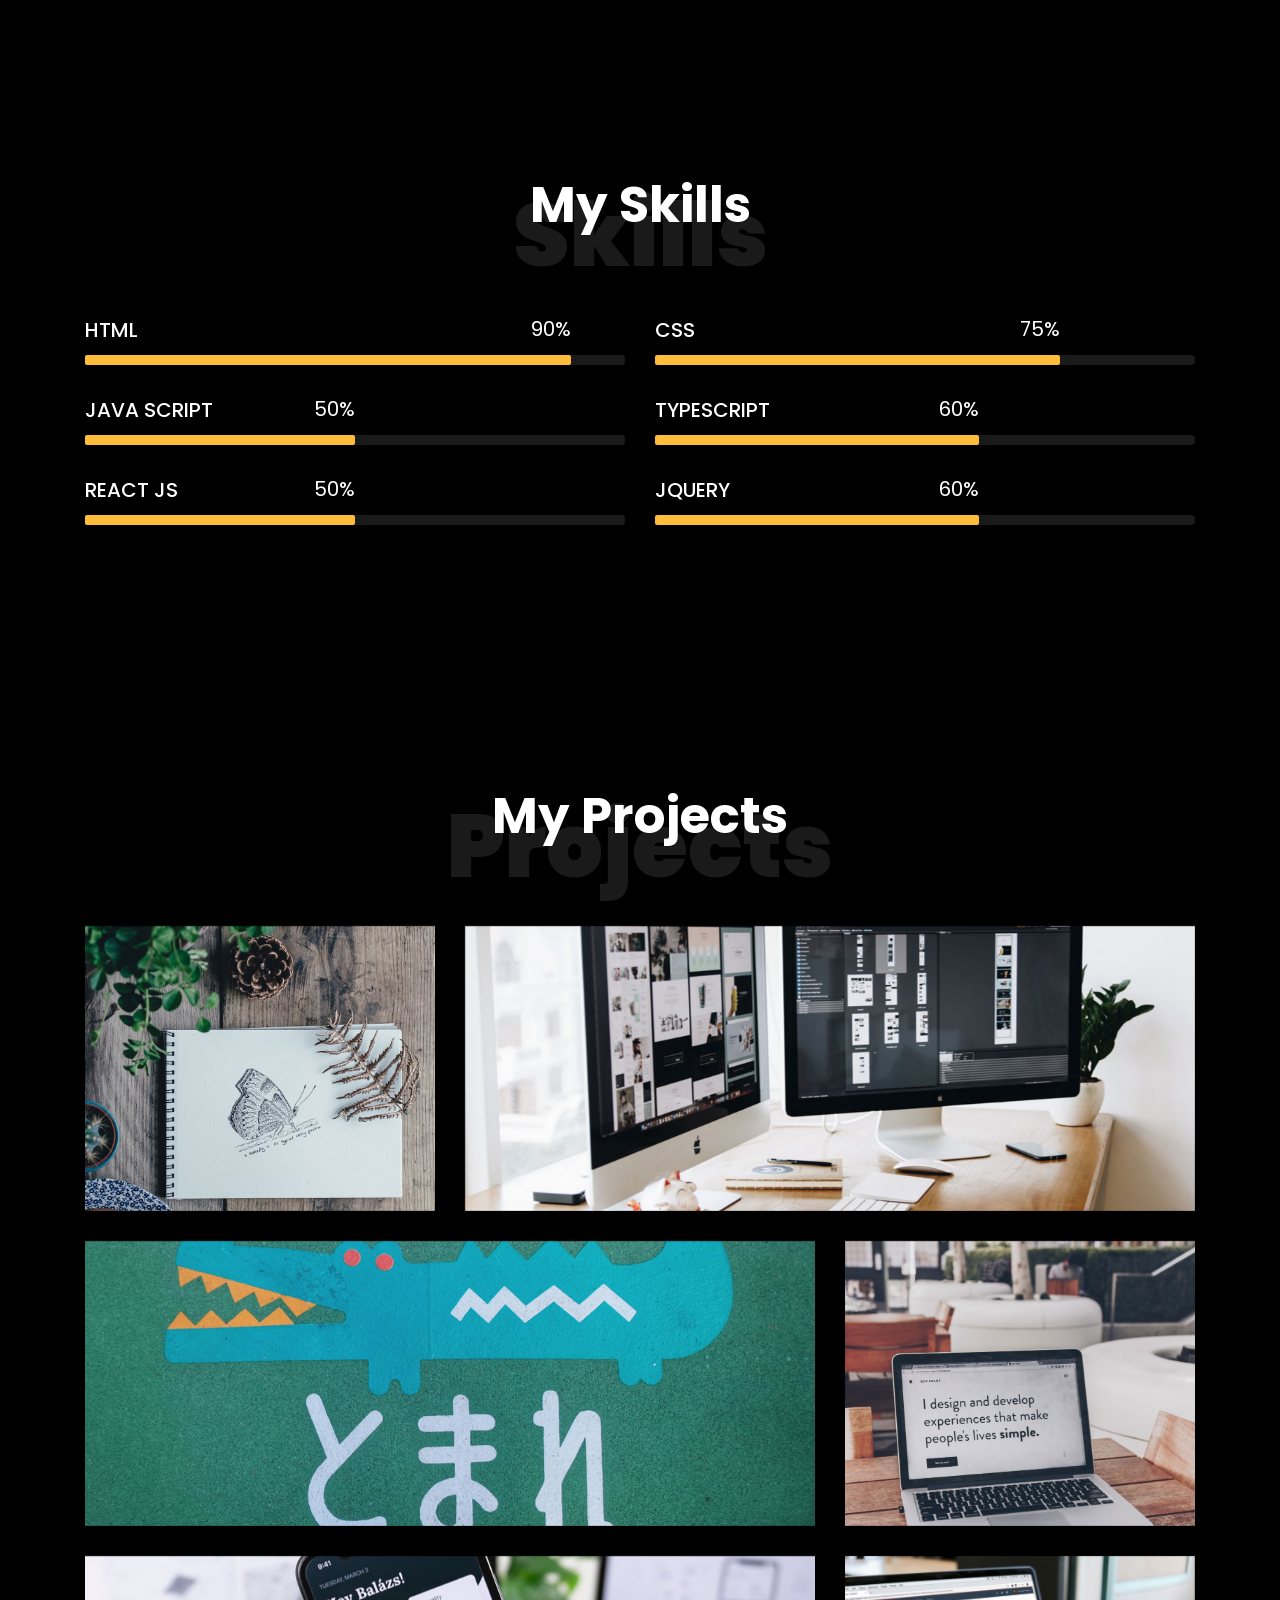
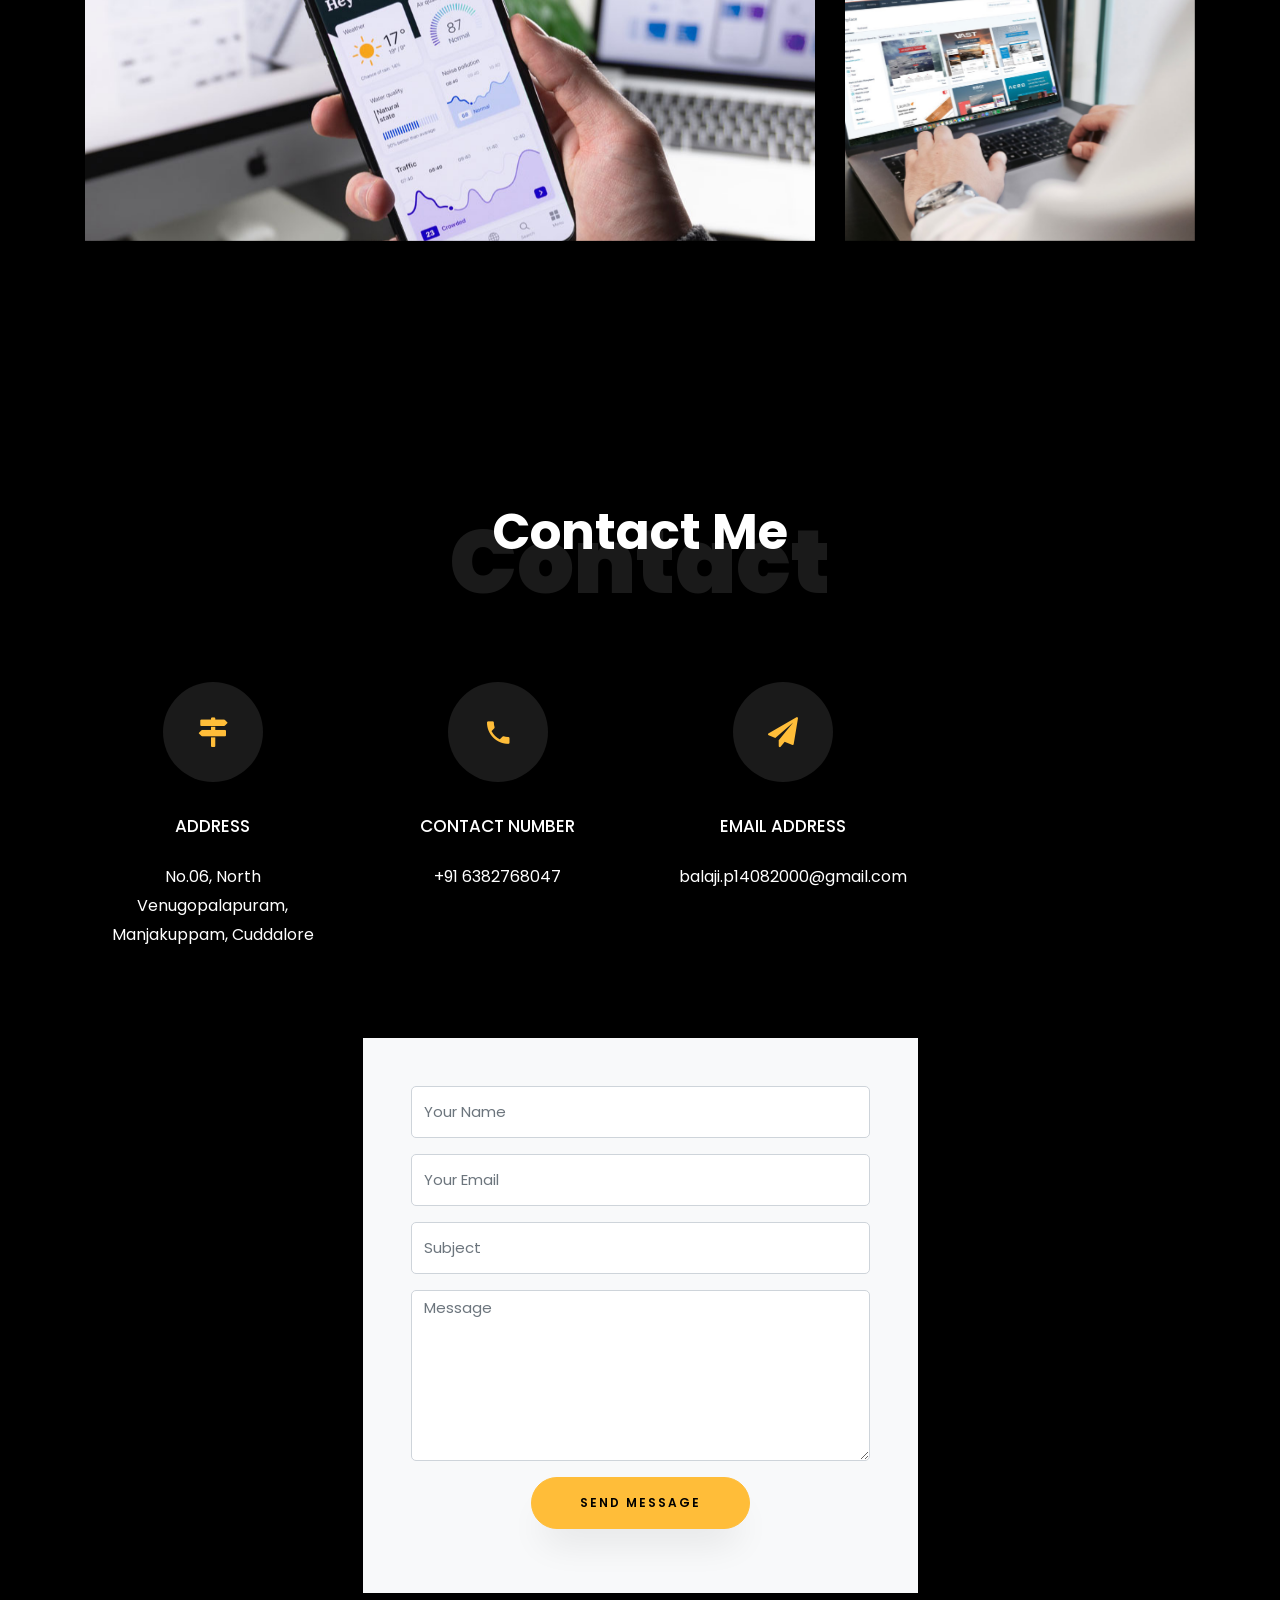
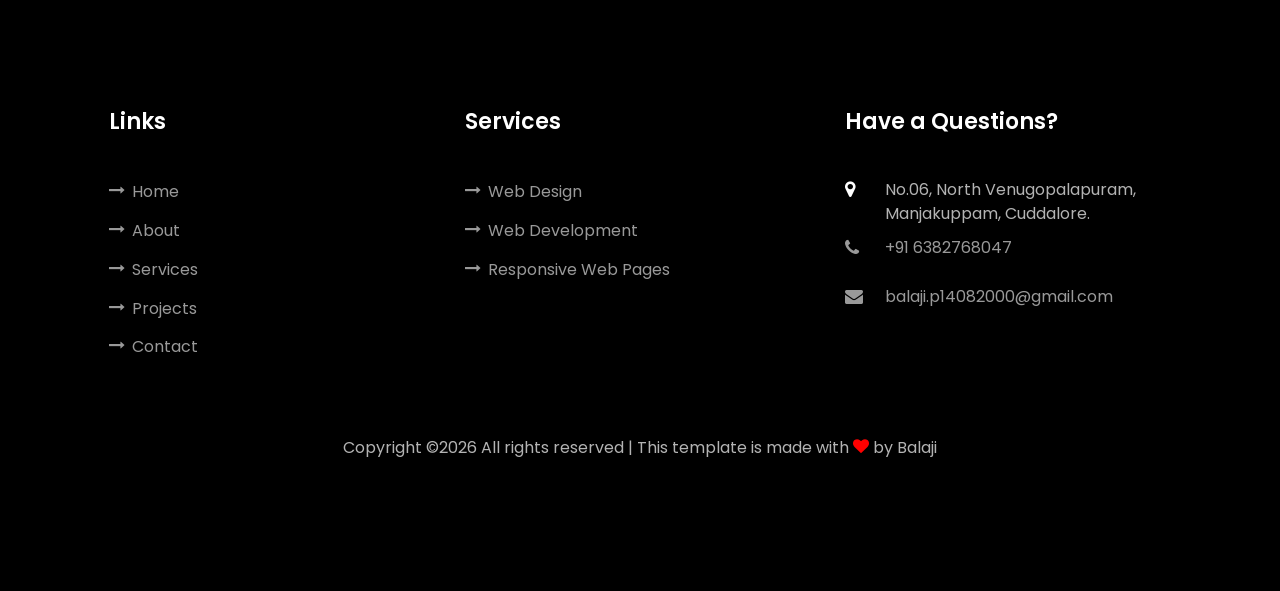
==== commit 91cac9b3: "resume updated and removed loreal" ====
--- a/index.html
+++ b/index.html
@@ -1,7 +1,7 @@
 <!DOCTYPE html>
 <html lang="en">
   <head>
-    <title>Clark - Free Bootstrap 4 Template by Colorlib</title>
+    <title>Portfolio</title>
     <meta charset="utf-8">
     <meta name="viewport" content="width=device-width, initial-scale=1, shrink-to-fit=no">
     
@@ -116,7 +116,7 @@
 	          <div class="counter-wrap ftco-animate d-flex mt-md-3">
               <div class="text">
               	<p class="mb-4">
-	                <span class="number" data-number="5">0</span>
+	                <span class="number" data-number="10">0</span>
 	                <span>Project complete</span>
                 </p>
                 <p><a href="public/resume.pdf" download class="btn btn-primary py-3 px-3">Download CV</a></p>
@@ -133,7 +133,6 @@
           <div class="col-md-10 heading-section text-center ftco-animate">
           	<h1 class="big big-2">Resume</h1>
             <h2 class="mb-4">Resume</h2>
-            <p>A small river named Duden flows by their place and supplies it with the necessary regelialia. It is a paradisematic country, in which roasted parts of sentences fly into your mouth.</p>
           </div>
         </div>
     		<div class="row">
@@ -142,19 +141,16 @@
     					<span class="date">2018-2021</span>
     					<h2>Bachelor's Degree in computer science</h2>
     					<span class="position">St. Joseph's College of Arts and Science</span>
-    					<p class="mt-4">A small river named Duden flows by their place and supplies it with the necessary regelialia. It is a paradisematic country, in which roasted parts of sentences fly into your mouth.</p>
     				</div>
     				<div class="resume-wrap ftco-animate">
     					<span class="date">2016-2018</span>
     					<h2>Higher Secondary Certificate</h2>
     					<span class="position">St. Joseph's Higher Secondary School</span>
-    					<p class="mt-4">A small river named Duden flows by their place and supplies it with the necessary regelialia. It is a paradisematic country, in which roasted parts of sentences fly into your mouth.</p>
     				</div>
     				<div class="resume-wrap ftco-animate">
     					<span class="date">2015-2016</span>
     					<h2>Secondary School Leaving Certificate</h2>
     					<span class="position">St. Joseph's Higher Secondary School</span>
-    					<p class="mt-4">A small river named Duden flows by their place and supplies it with the necessary regelialia. It is a paradisematic country, in which roasted parts of sentences fly into your mouth.</p>
     				</div>
     			</div>
 			</div>
@@ -173,7 +169,6 @@
           <div class="col-md-12 heading-section text-center ftco-animate">
           	<h1 class="big big-2">Services</h1>
             <h2 class="mb-4">Services</h2>
-            <p>Transform your ideas into powerful web applications with my custom React.js development services. I build high-performance, scalable applications tailored to your specific business needs, ensuring a seamless user experience and robust functionality.</p>
           </div>
         </div>
     		<div class="row">
@@ -249,9 +244,9 @@
 						<div class="progress-wrap ftco-animate">
 							<h3>JAVA SCRIPT</h3>
 							<div class="progress">
-							 	<div class="progress-bar color-3" role="progressbar" aria-valuenow="70"
-							  	aria-valuemin="0" aria-valuemax="100" style="width:70%">
-							    <span>70%</span>
+							 	<div class="progress-bar color-3" role="progressbar" aria-valuenow="50"
+							  	aria-valuemin="0" aria-valuemax="100" style="width:50%">
+							    <span>50%</span>
 							  	</div>
 							</div>
 						</div>
@@ -260,9 +255,9 @@
 						<div class="progress-wrap ftco-animate">
 							<h3>TYPESCRIPT</h3>
 							<div class="progress">
-							 	<div class="progress-bar color-4" role="progressbar" aria-valuenow="70"
-							  	aria-valuemin="0" aria-valuemax="100" style="width:70%">
-							    <span>70%</span>
+							 	<div class="progress-bar color-4" role="progressbar" aria-valuenow="60"
+							  	aria-valuemin="0" aria-valuemax="100" style="width:60%">
+							    <span>60%</span>
 							  	</div>
 							</div>
 						</div>
@@ -271,9 +266,9 @@
 						<div class="progress-wrap ftco-animate">
 							<h3>REACT JS</h3>
 							<div class="progress">
-							 	<div class="progress-bar color-5" role="progressbar" aria-valuenow="80"
-							  	aria-valuemin="0" aria-valuemax="100" style="width:80%">
-							    <span>80%</span>
+							 	<div class="progress-bar color-5" role="progressbar" aria-valuenow="50"
+							  	aria-valuemin="0" aria-valuemax="100" style="width:50%">
+							    <span>50%</span>
 							  	</div>
 							</div>
 						</div>
@@ -299,8 +294,7 @@
     		<div class="row justify-content-center pb-5">
           <div class="col-md-12 heading-section text-center ftco-animate">
           	<h1 class="big big-2">Projects</h1>
-            <h2 class="mb-4">Our Projects</h2>
-            <p>Far far away, behind the word mountains, far from the countries Vokalia and Consonantia</p>
+            <h2 class="mb-4">My Projects</h2>
           </div>
         </div>
     		<div class="row">
@@ -308,8 +302,8 @@
     				<div class="project img ftco-animate d-flex justify-content-center align-items-center" style="background-image: url(images/project-4.jpg);">
     					<div class="overlay"></div>
 	    				<div class="text text-center p-4">
-	    					<h3><a href="#">SOP</a></h3>
-	    					<span>Web Design</span>
+	    					<h3><a href="#">Meeting Agenda</a></h3>
+	    					<span>Web Application</span>
 	    				</div>
     				</div>
   				</div>
@@ -317,7 +311,7 @@
     				<div class="project img ftco-animate d-flex justify-content-center align-items-center" style="background-image: url(images/project-5.jpg);">
     					<div class="overlay"></div>
 	    				<div class="text text-center p-4">
-	    					<h3><a href="#">Meeting Agenda</a></h3>
+	    					<h3><a href="#">SOP</a></h3>
 	    					<span>Web Design</span>
 	    				</div>
     				</div>
@@ -346,8 +340,8 @@
 		    				<div class="project img ftco-animate d-flex justify-content-center align-items-center" style="background-image: url(images/project-2.jpg);">
 		    					<div class="overlay"></div>
 			    				<div class="text text-center p-4">
-			    					<h3><a href="#">Branding &amp; Illustration Design</a></h3>
-			    					<span>Web Design</span>
+			    					<h3><a href="#">AI Chat Bot</a></h3>
+			    					<span>Web Application</span>
 			    				</div>
 		    				</div>
 	    				</div>
@@ -356,7 +350,7 @@
 		    					<div class="overlay"></div>
 			    				<div class="text text-center p-4">
 			    					<h3><a href="#">PMO</a></h3>
-			    					<span>Web Design</span>
+			    					<span>Web Application</span>
 			    				</div>
 		    				</div>
 	    				</div>
@@ -432,7 +426,7 @@
       </div>
     </section> -->
 
-    <section class="ftco-section ftco-no-pt ftco-no-pb ftco-counter img" id="section-counter">
+    <!-- <section class="ftco-section ftco-no-pt ftco-no-pb ftco-counter img" id="section-counter">
     	<div class="container">
 				<div class="row d-md-flex align-items-center">
           <div class="col-md d-flex justify-content-center counter-wrap ftco-animate">
@@ -469,9 +463,9 @@
           </div>
         </div>
       </div>
-    </section>
-
-    <section class="ftco-section ftco-hireme img margin-top" style="background-image: url(images/bg_1.jpg)">
+    </section> -->
+
+    <!-- <section class="ftco-section ftco-hireme img margin-top" style="background-image: url(images/bg_1.jpg)">
 			<div class="container">
 				<div class="row justify-content-center">
 					<div class="col-md-7 ftco-animate text-center txt_whit">
@@ -481,7 +475,7 @@
 					</div>
 				</div>
 			</div>
-		</section>
+		</section> -->
 
     <section class="ftco-section contact-section ftco-no-pb" id="contact-section">
       <div class="container">
@@ -520,7 +514,7 @@
 	            <p><a href="mailto:info@yoursite.com">balaji.p14082000@gmail.com</a></p>
 	          </div>
           </div>
-          <div class="col-md-6 col-lg-3 d-flex ftco-animate">
+          <!-- <div class="col-md-6 col-lg-3 d-flex ftco-animate">
           	<div class="align-self-stretch box p-4 text-center">
           		<div class="icon d-flex align-items-center justify-content-center">
           			<span class="icon-globe"></span>
@@ -528,7 +522,7 @@
           		<h3 class="mb-4">Website</h3>
 	            <p><a href="#">mysite.com</a></p>
 	          </div>
-          </div>
+          </div> -->
         </div>
 
         <div class="row no-gutters block-9 justify-content-center">
@@ -601,7 +595,7 @@
           <div class="col-md-12 text-center">
 
             <p><!-- Link back to Colorlib can't be removed. Template is licensed under CC BY 3.0. -->
-  Copyright &copy;<script>document.write(new Date().getFullYear());</script> All rights reserved | This template is made with <i class="icon-heart color-danger" aria-hidden="true"></i> by <span>HEPL</span>
+  Copyright &copy;<script>document.write(new Date().getFullYear());</script> All rights reserved | This template is made with <i class="icon-heart color-danger" aria-hidden="true"></i> by <span>Balaji</span>
   <!-- Link back to Colorlib can't be removed. Template is licensed under CC BY 3.0. --></p>
           </div>
         </div>
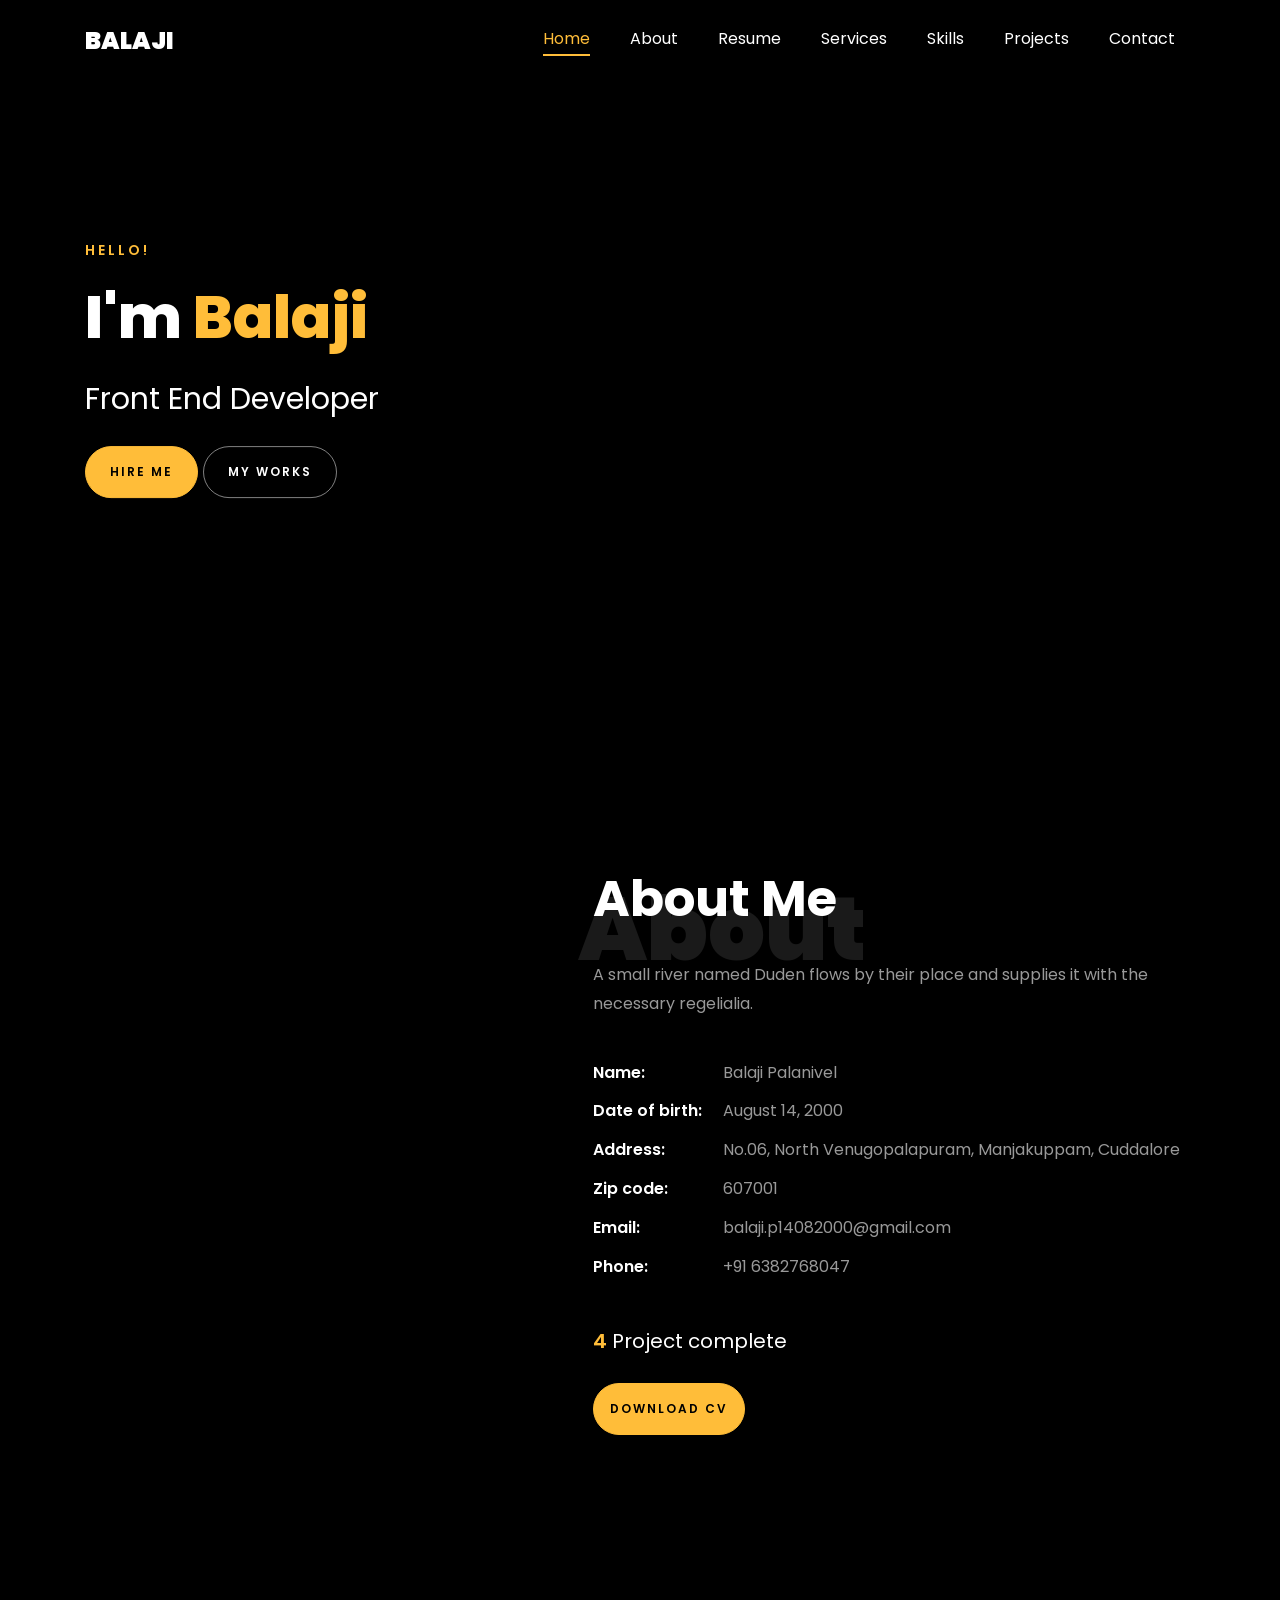
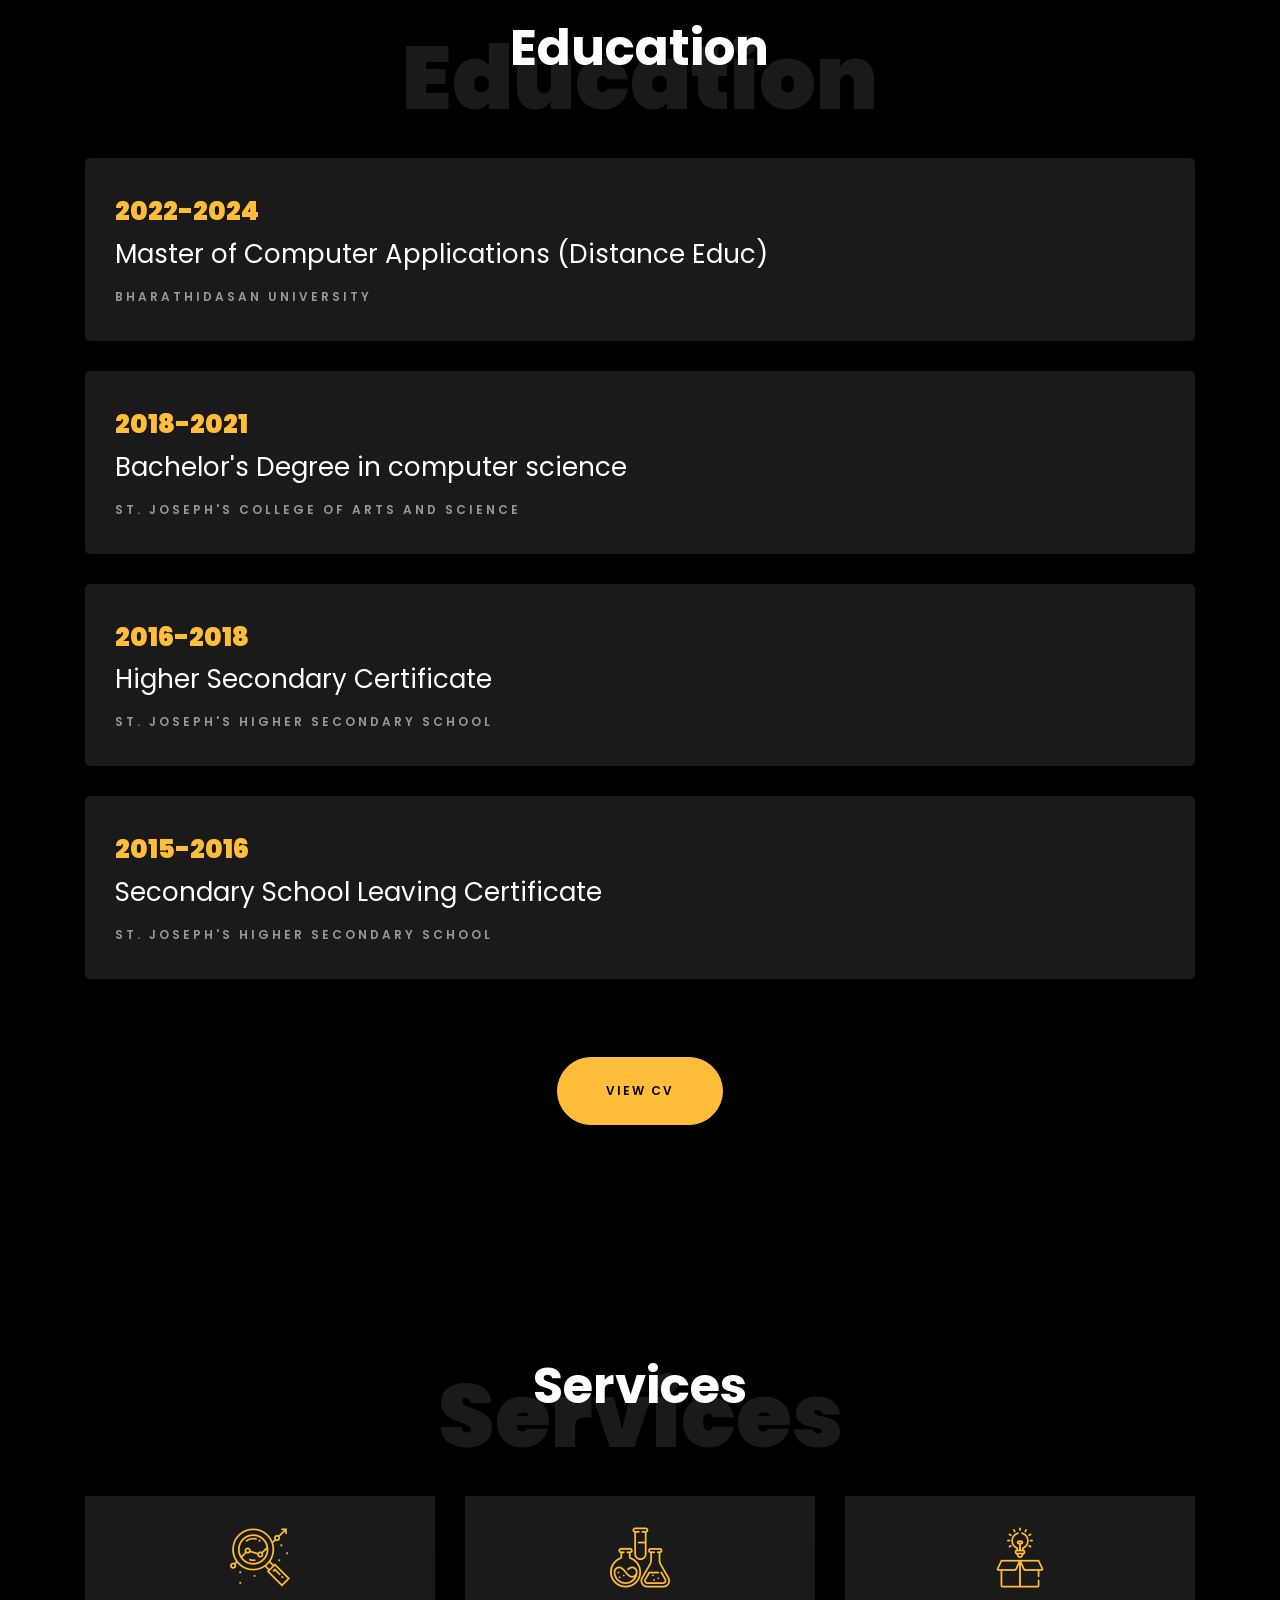
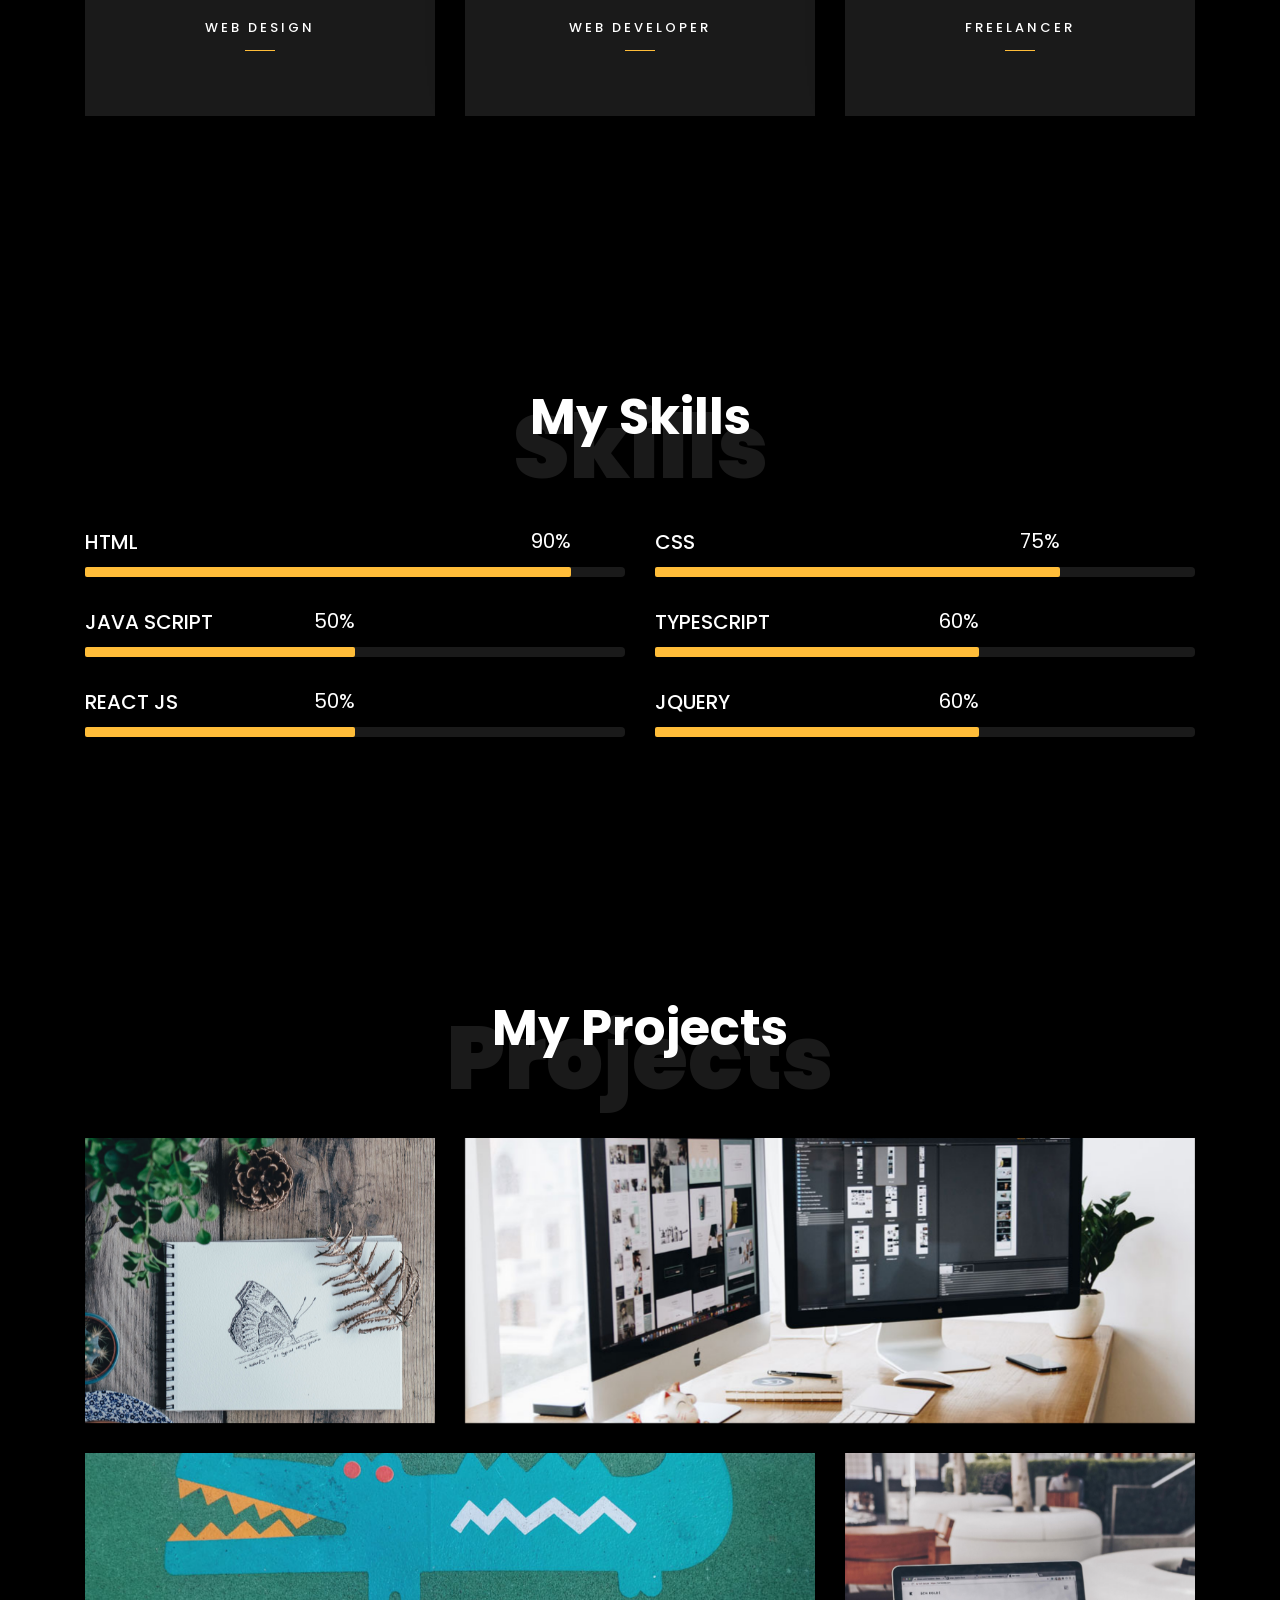
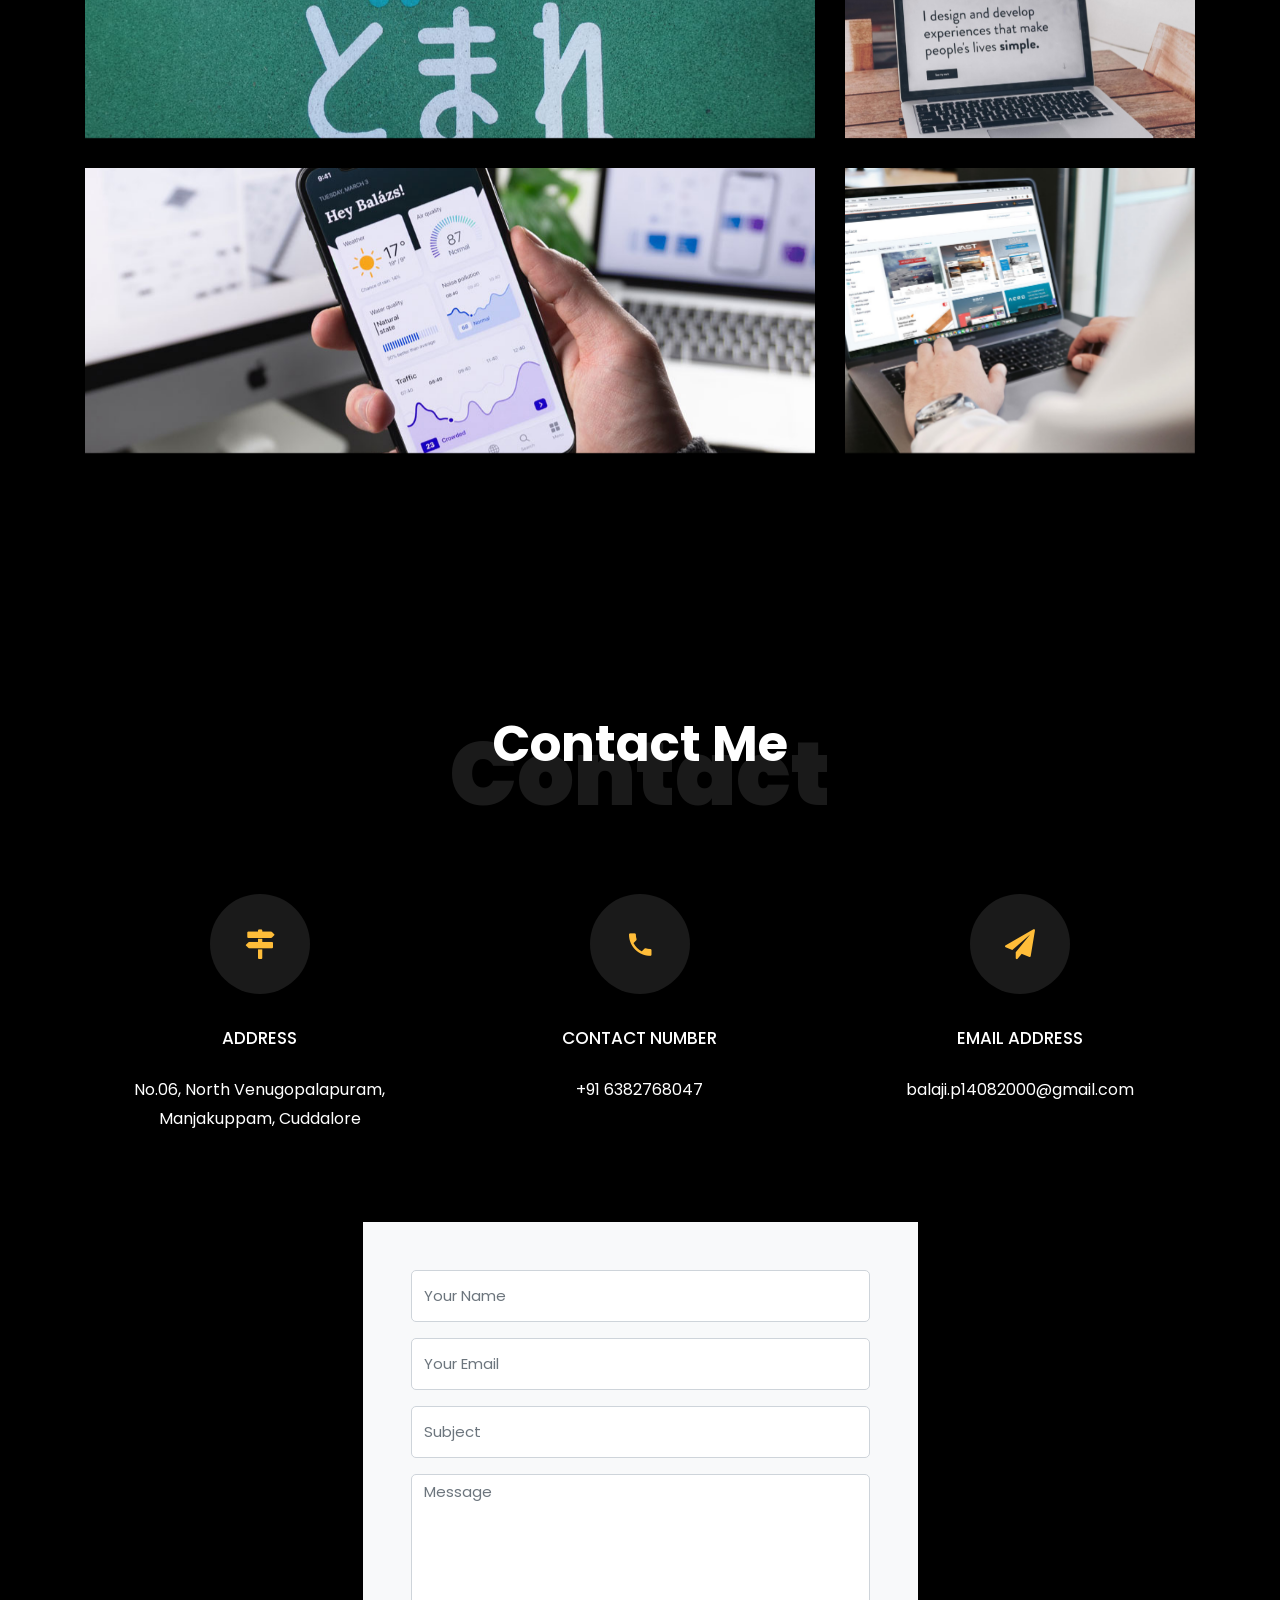
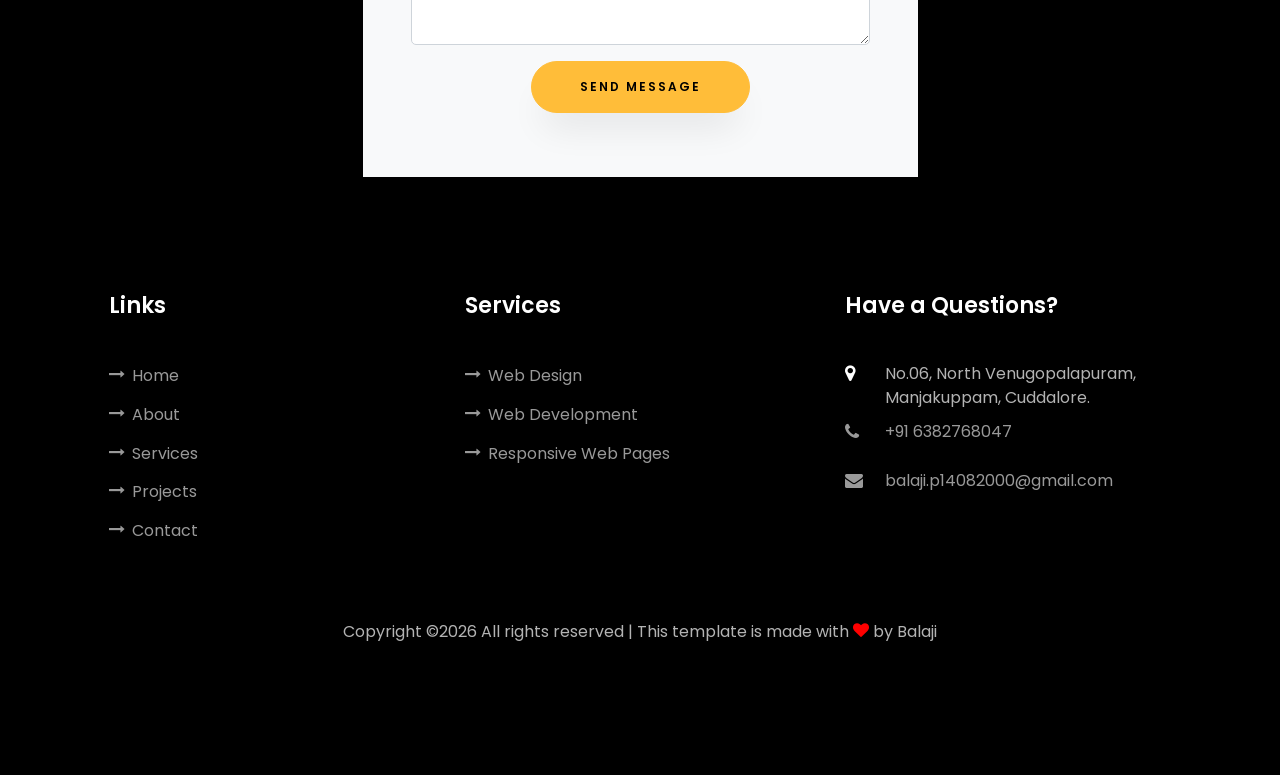
==== commit 3edc4f5f: "education added" ====
--- a/index.html
+++ b/index.html
@@ -131,12 +131,17 @@
     	<div class="container">
     		<div class="row justify-content-center pb-5">
           <div class="col-md-10 heading-section text-center ftco-animate">
-          	<h1 class="big big-2">Resume</h1>
-            <h2 class="mb-4">Resume</h2>
+          	<h1 class="big big-2">Education</h1>
+            <h2 class="mb-4">Education</h2>
           </div>
         </div>
     		<div class="row">
     			<div class="col-md-12">
+					<div class="resume-wrap ftco-animate">
+    					<span class="date">2022-2024</span>
+    					<h2>Master of Computer Applications (Distance Educ)</h2>
+    					<span class="position">Bharathidasan University</span>
+    				</div>
     				<div class="resume-wrap ftco-animate">
     					<span class="date">2018-2021</span>
     					<h2>Bachelor's Degree in computer science</h2>
@@ -157,7 +162,7 @@
     		
     		<div class="row justify-content-center mt-5">
     			<div class="col-md-6 text-center ftco-animate">
-    				<p><a href="../public/resume.pdf" class="btn btn-primary py-4 px-5">Download CV</a></p>
+    				<p><a href="../public/resume.pdf" class="btn btn-primary py-4 px-5">View CV</a></p>
     			</div>
     		</div>
     	</div>
@@ -487,7 +492,7 @@
         </div>
 
         <div class="row d-flex contact-info mb-5">
-          <div class="col-md-6 col-lg-3 d-flex ftco-animate">
+          <div class="col-md-6 col-lg-4 d-flex ftco-animate">
           	<div class="align-self-stretch box p-4 text-center txt_whit">
           		<div class="icon d-flex align-items-center justify-content-center">
           			<span class="icon-map-signs"></span>
@@ -496,7 +501,7 @@
 	            <p>No.06, North Venugopalapuram, Manjakuppam, Cuddalore</p>
 	          </div>
           </div>
-          <div class="col-md-6 col-lg-3 d-flex ftco-animate">
+          <div class="col-md-6 col-lg-4 d-flex ftco-animate">
           	<div class="align-self-stretch box p-4 text-center">
           		<div class="icon d-flex align-items-center justify-content-center">
           			<span class="icon-phone2"></span>
@@ -505,7 +510,7 @@
 	            <p><a href="tel://1234567920">+91 6382768047</a></p>
 	          </div>
           </div>
-          <div class="col-md-6 col-lg-3 d-flex ftco-animate">
+          <div class="col-md-6 col-lg-4 d-flex ftco-animate">
           	<div class="align-self-stretch box p-4 text-center">
           		<div class="icon d-flex align-items-center justify-content-center">
           			<span class="icon-paper-plane"></span>
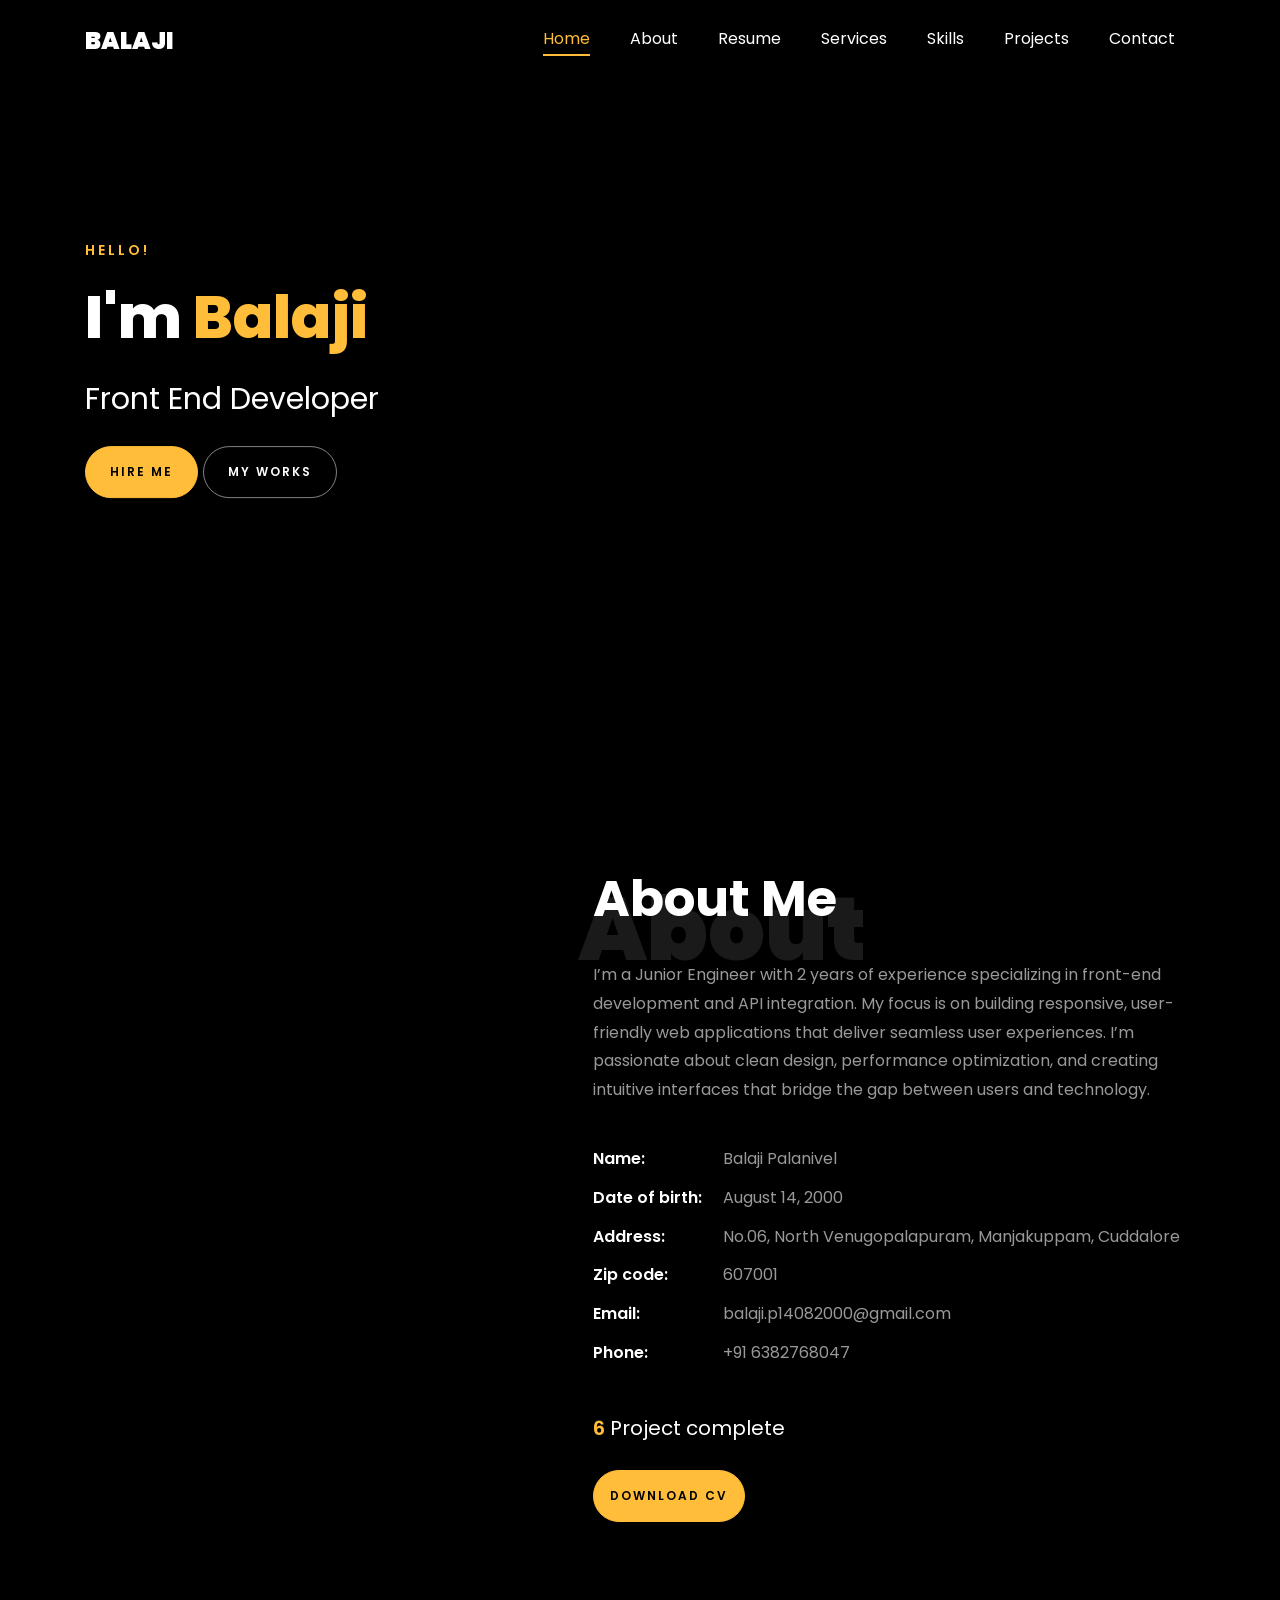
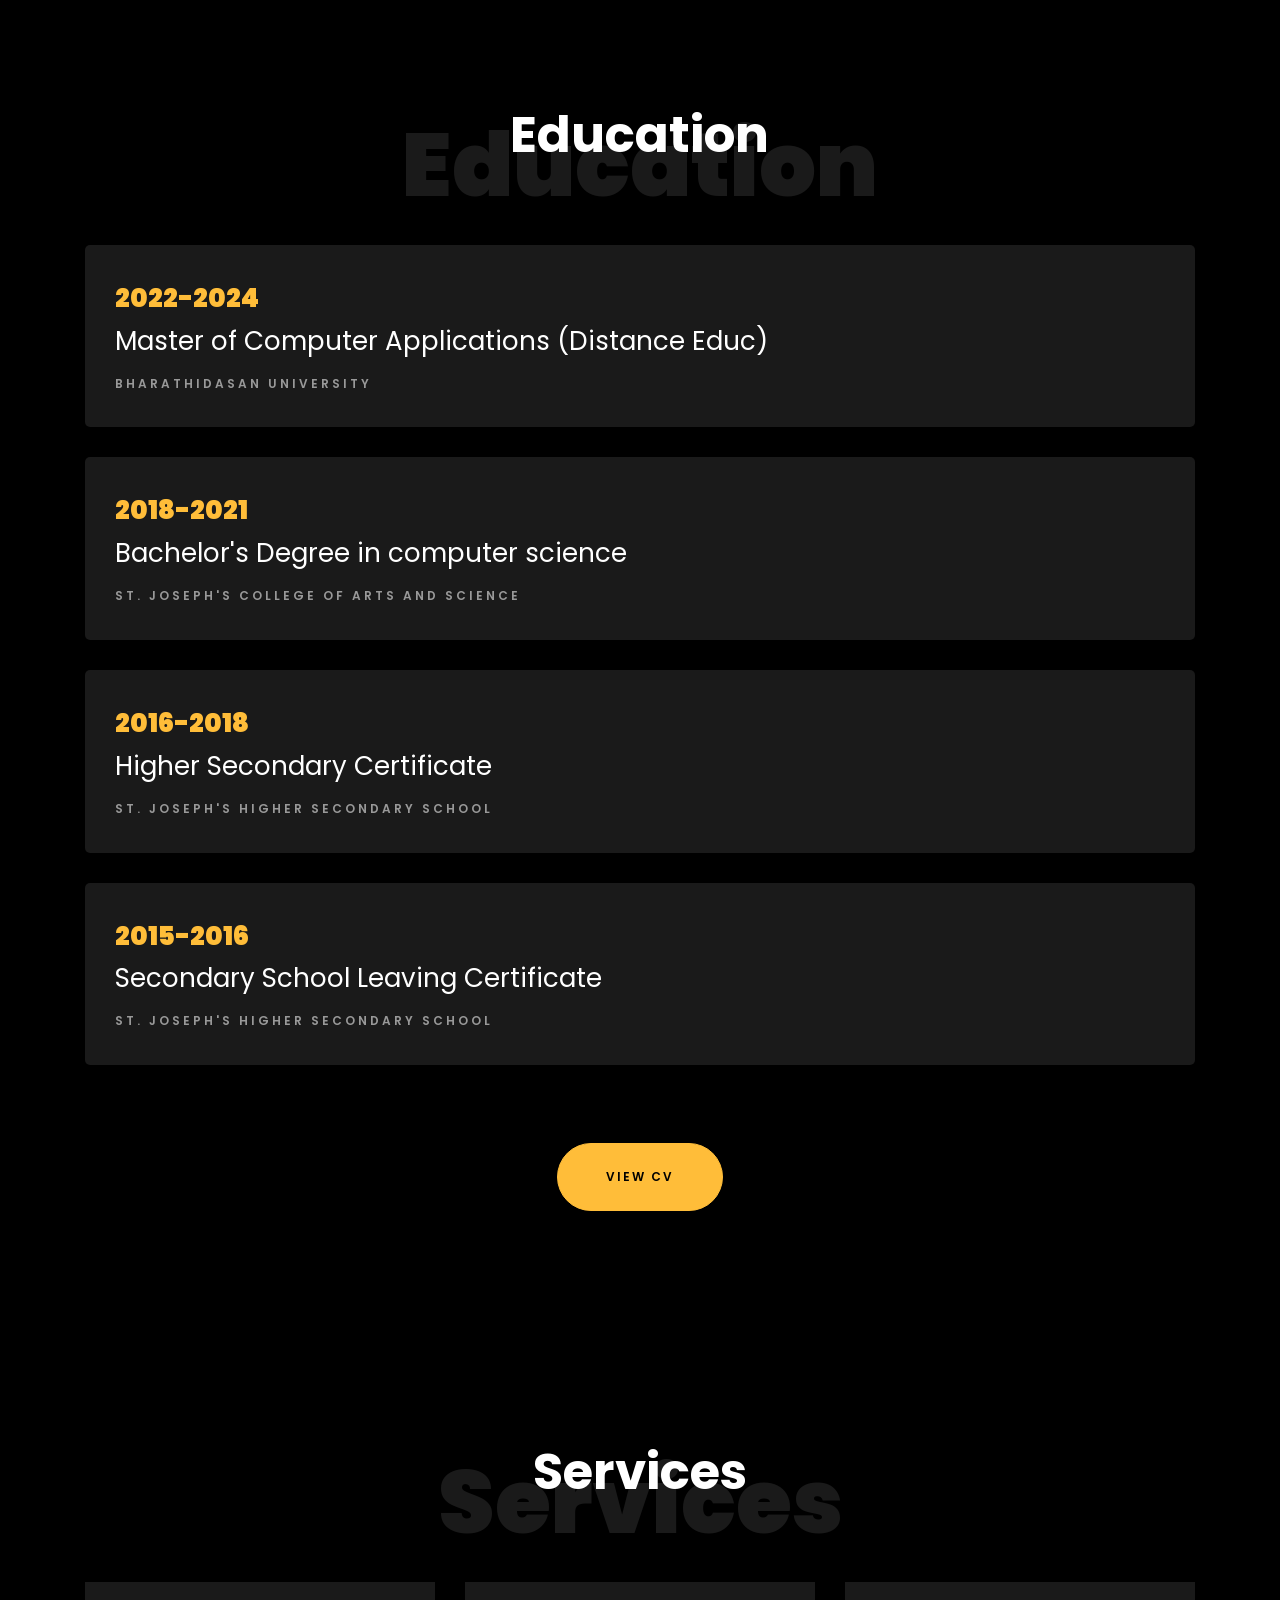
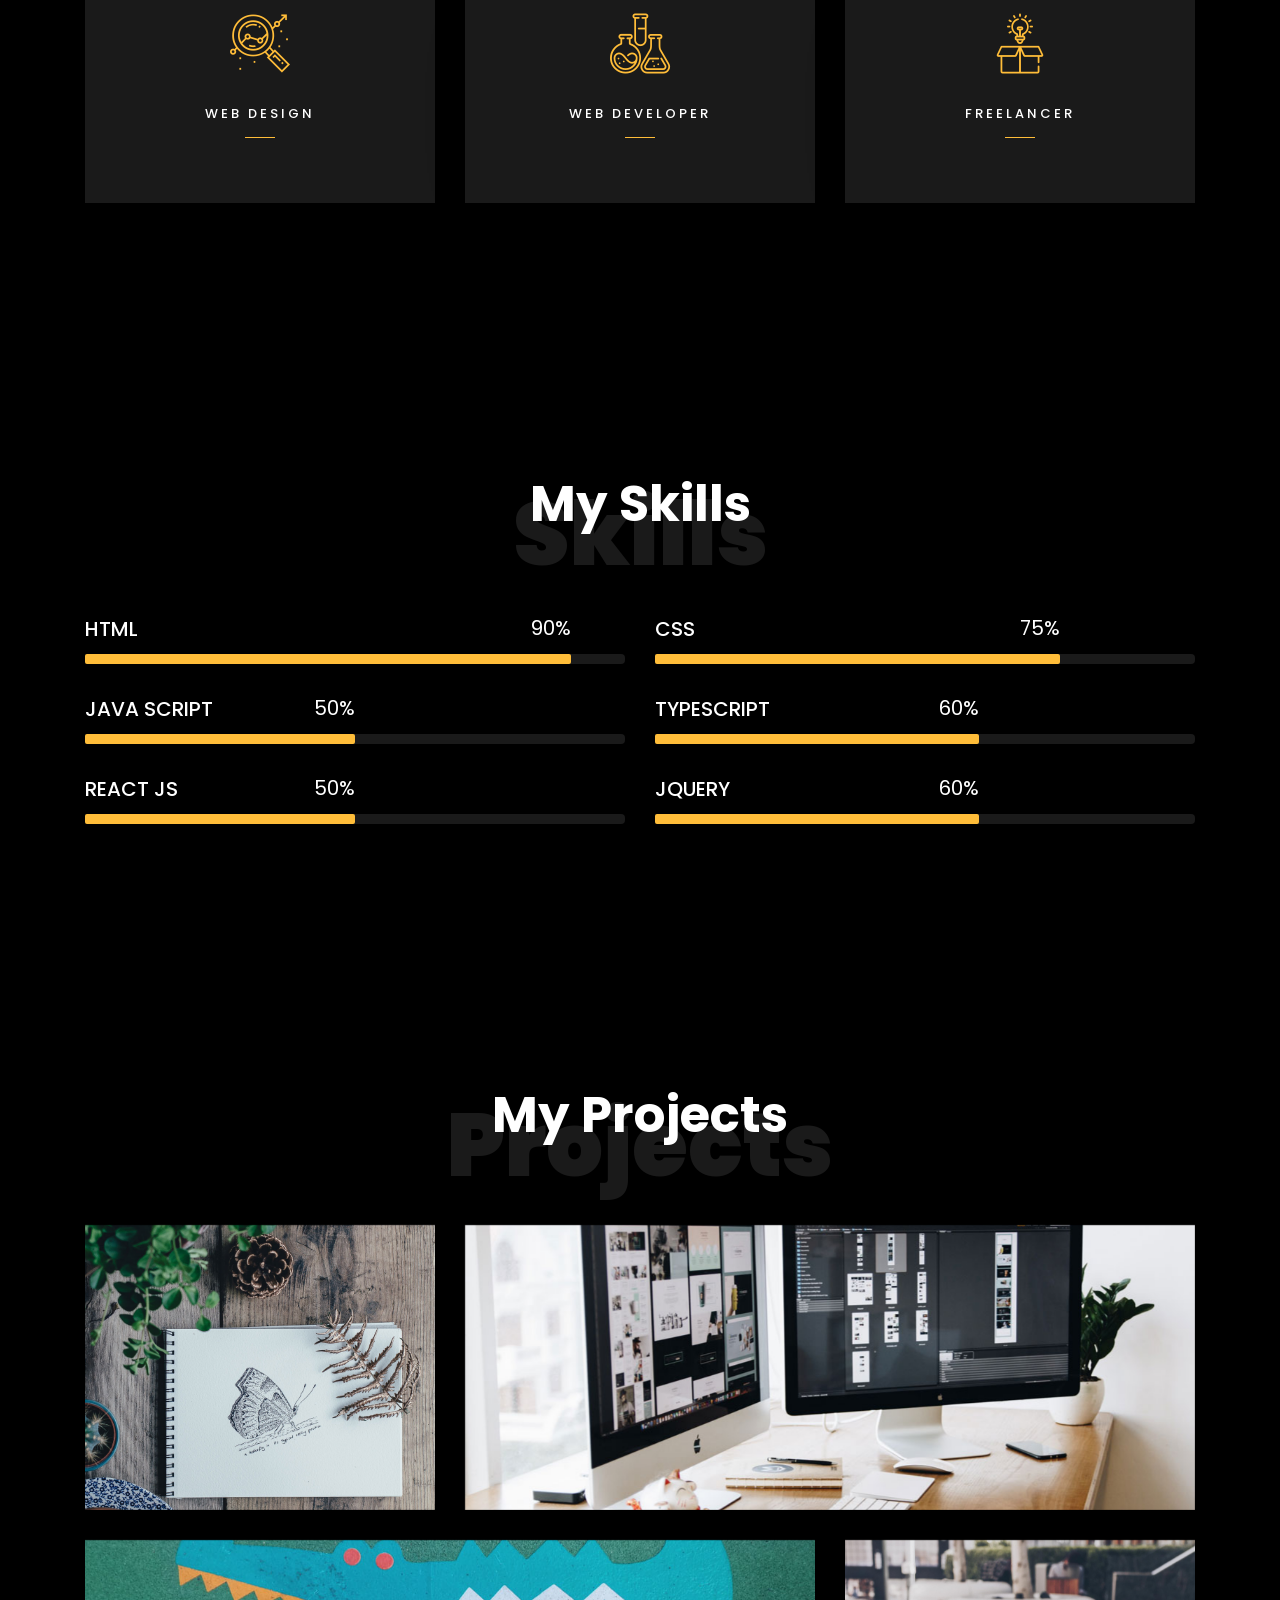
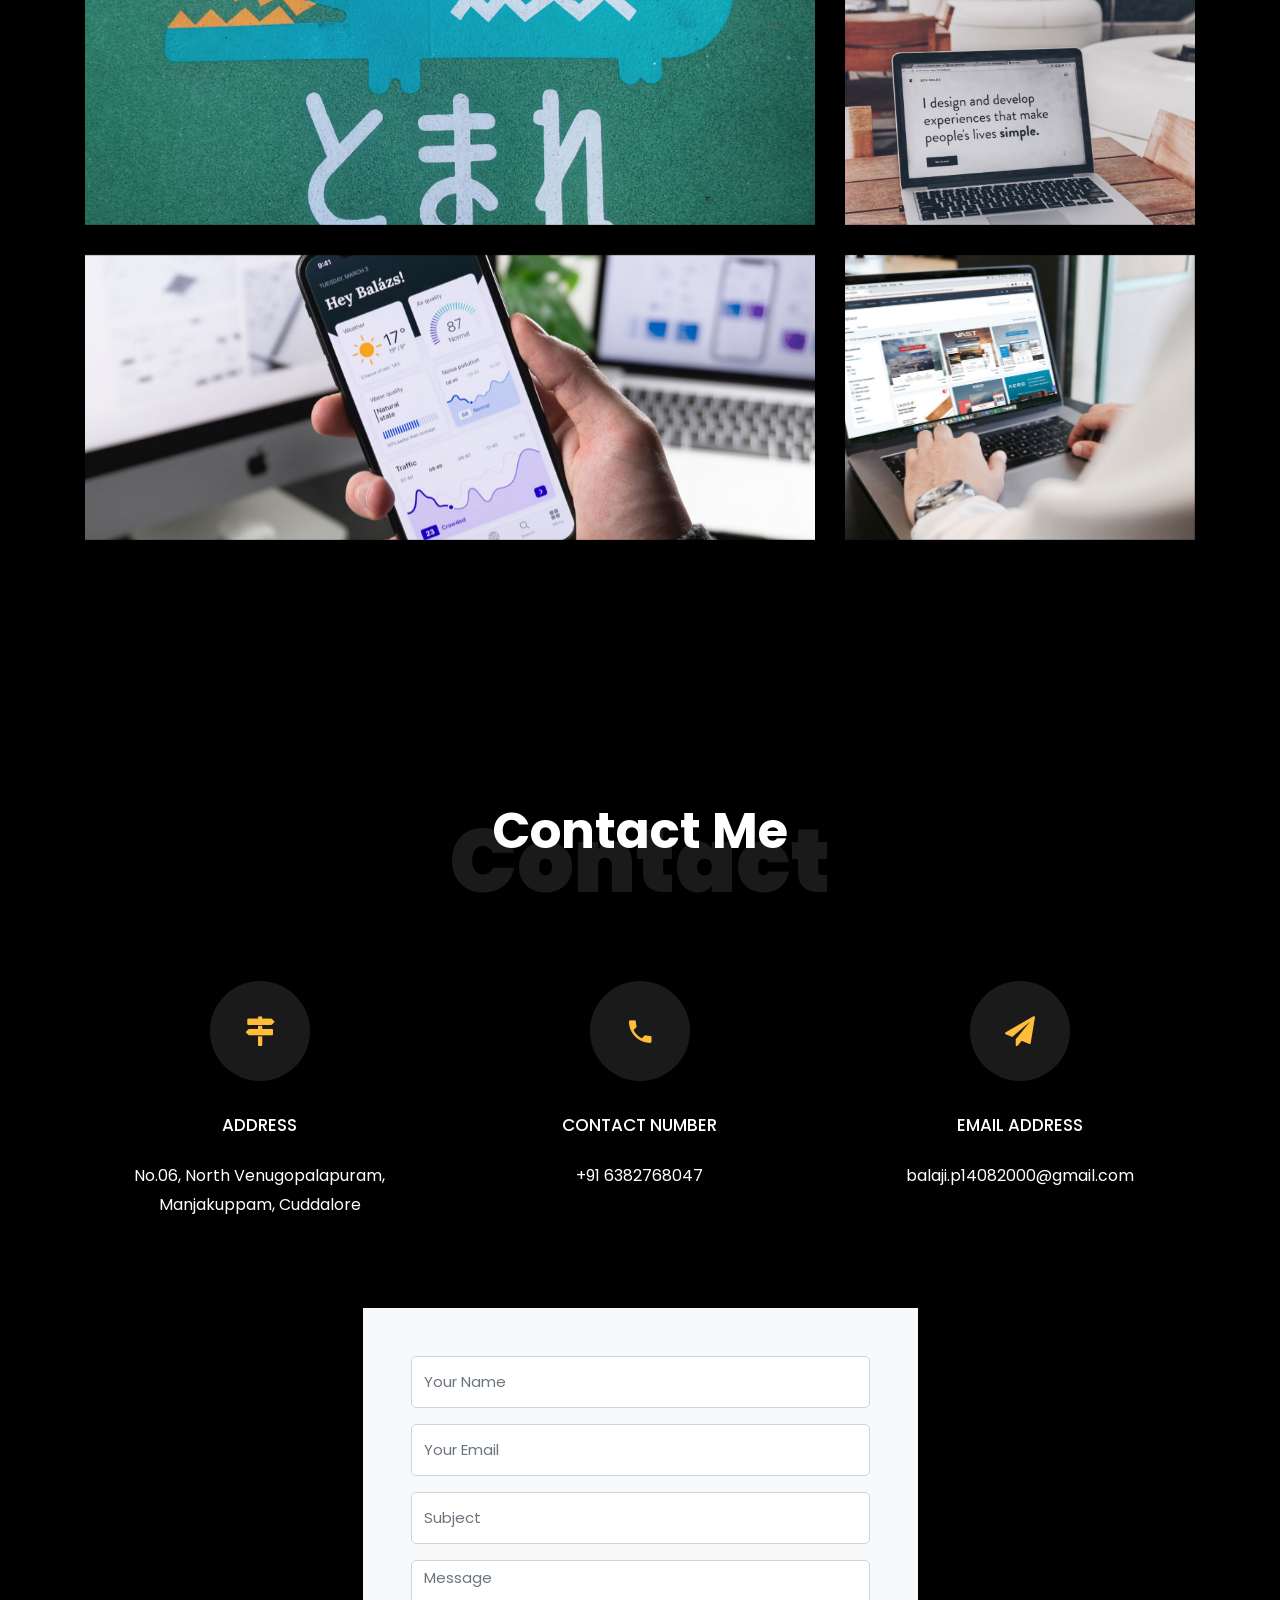
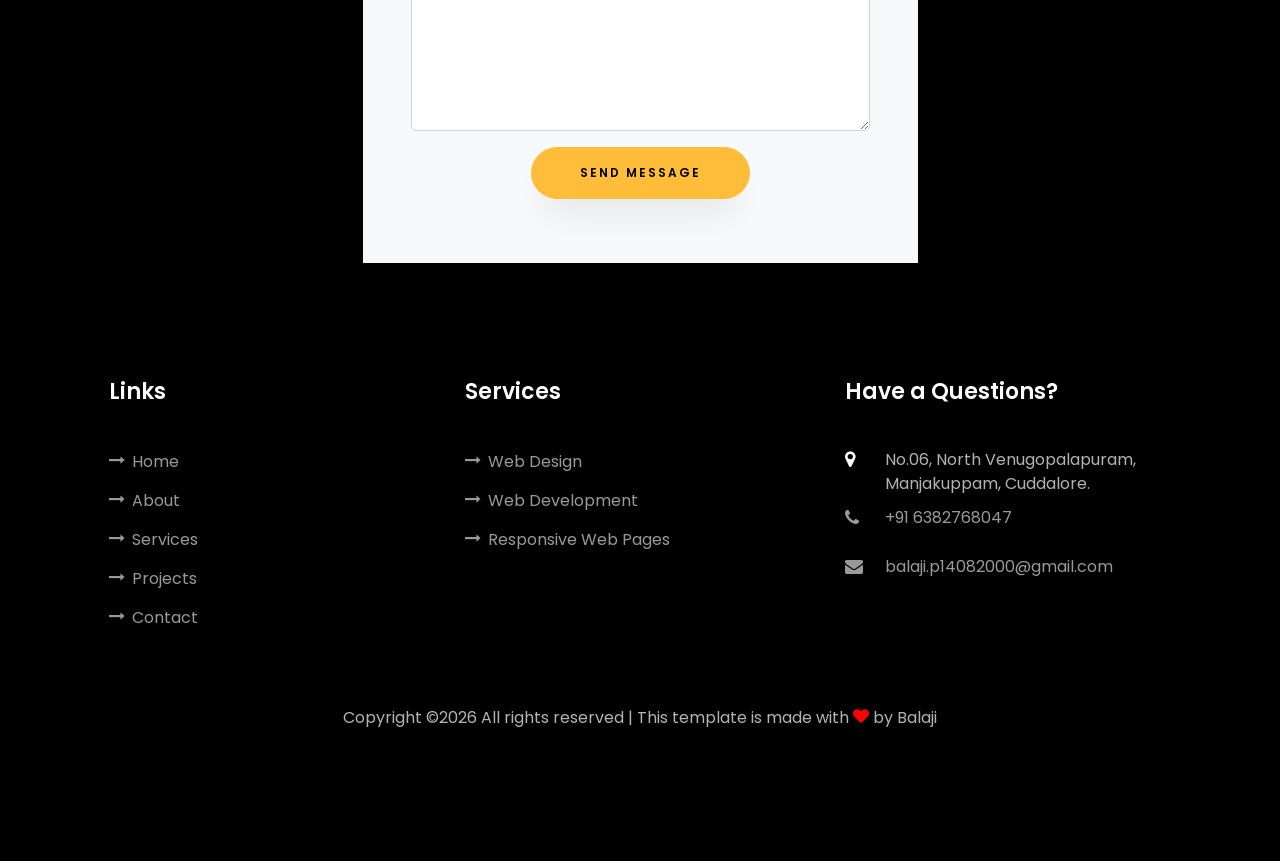
==== commit ca4d5aaf: "about me contents fixed" ====
--- a/index.html
+++ b/index.html
@@ -102,7 +102,7 @@
 		          <div class="col-md-12 heading-section ftco-animate">
 		          	<h1 class="big">About</h1>
 		            <h2 class="mb-4">About Me</h2>
-		            <p>A small river named Duden flows by their place and supplies it with the necessary regelialia.</p>
+		            <p>I’m a Junior Engineer with 2 years of experience specializing in front-end development and API integration. My focus is on building responsive, user-friendly web applications that deliver seamless user experiences. I’m passionate about clean design, performance optimization, and creating intuitive interfaces that bridge the gap between users and technology.</p>
 		            <ul class="about-info mt-4 px-md-0 px-2">
 		            	<li class="d-flex"><span>Name:</span> <span>Balaji Palanivel</span></li>
 		            	<li class="d-flex"><span>Date of birth:</span> <span>August 14, 2000</span></li>
